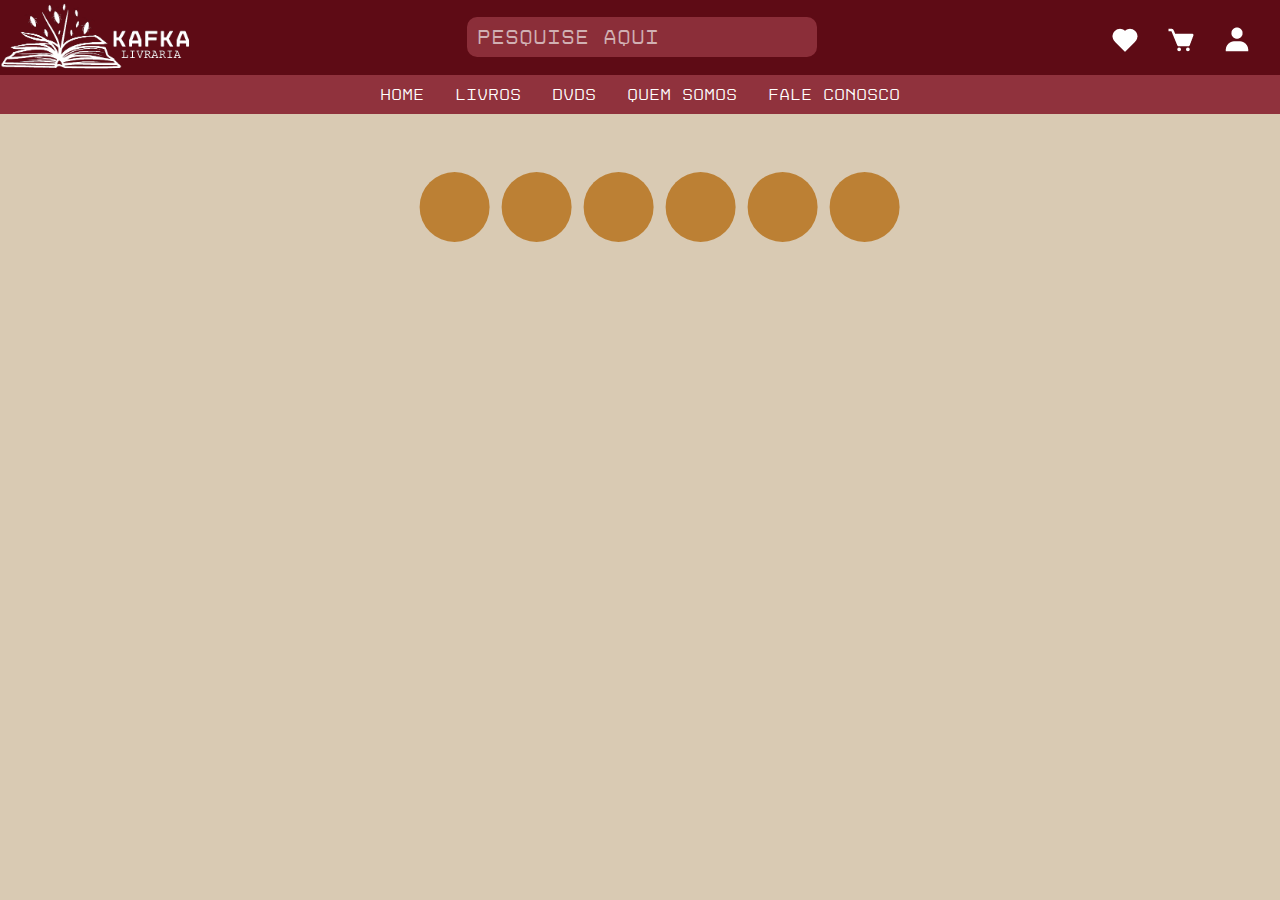
==== site/html/home.html @ 259cdb14 "first commit" ====
<!DOCTYPE html>
<html lang="pt-br">

<head>
    <meta charset="UTF-8">
    <meta http-equiv="X-UA-Compatible" content="IE=edge">
    <meta name="viewport" content="width=device-width, initial-scale=1.0">
    <meta name="description" content="livrariaKafka">
    <meta name="author" content="Victoria Guimaraes">
    <meta name="keywords" content="livraria">
    <title>Kafka Livraria</title>
    <link rel="shortcut icon" href="img/header/iconPag.png">
    <link rel="stylesheet" type="text/css" href="css/home.css">
    <link rel="stylesheet" type="text/css" href="css/reader.css">
    <link rel="stylesheet" href="https://cdnjs.cloudflare.com/ajax/libs/font-awesome/6.3.0/css/all.min.css"
        integrity="sha512-SzlrxWUlpfuzQ+pcUCosxcglQRNAq/DZjVsC0lE40xsADsfeQoEypE+enwcOiGjk/bSuGGKHEyjSoQ1zVisanQ=="
        crossorigin="anonymous" referrerpolicy="no-referrer" />

</head>

<body>

    <header>

        <!-- Logo e caixa de pesquisa -->
        <img id="kafkaLogo" src="img/header/kafkaLogo.png">
        <div class="search_box">
            <input type="search" placeholder="Pesquise aqui">
            <i id="search" class="fa-solid fa-magnifying-glass"></i>
        </div>

        <!-- Lista de icons -->
        <ul>
            <li><a href="#" class="iconMenu"><img src="img/header/iconHeart.png"></a></li>
            <li><a href="#" class="iconMenu"><img src="img/header/iconCar.png"></a></li>
            <li><a href="#" class="iconMenu"><img src="img/header/iconUser.png"></a></li>
        </ul>

    </header>

    <!-- Menu e submenu -->
    <nav class="navigation">

        <ul>
            <li class="menuItens"><a href="#">Home</a></li>
            <li class="menuItens"><a href="#">Livros</a>
                <!-- Submenu -->
                <ul>
                    <li class="subMenu"><a href="#">Geek</a></li>
                    <li class="subMenu"><a href="#">Ebook</a></li>
                    <li class="subMenu"><a href="#">Infantil</a></li>
                    <li class="subMenu"><a href="#">Ofertas</a></li>
                    <li class="subMenu"><a href="#">Estudos</a></li>
                    <li class="subMenu"><a href="#">Importados</a></li>
                </ul>
            </li>
            <li class="menuItens"><a href="#">DVDs</a></li>
            <li class="menuItens"><a href="#">Quem Somos</a></li>
            <li class="menuItens"><a href="#">Fale Conosco</a></li>
        </ul>
    </nav>

    <main>

        <section>
            <div class="icons-circulo">
                <ul>
                    <li><a href="#"><i class="fa-sharp fa-solid fa-hand-spock"></i></a></li>
                    <li><a href="#"><i class="fa-solid fa-mobile-screen-button"></i></a></li>
                    <li><a href="#"><i class="fa-solid fa-cubes"></i></a></li>
                    <li><a href="#"><i class="fa-solid fa-tags"></i></a></li>
                    <li><a href="#"><i class="fa-solid fa-graduation-cap"></i></a></li>
                    <li><a href="#"><i class="fa-solid fa-earth-americas"></i></a></li>
                </ul>
            </div>
        </section>

    </main>

</body>

</html>
---- site/html/css/home.css ----
Variaveis
:root {
    --cor1: #5e0b15;
    --cor2: #90323d;
    --cor3: #d9cab3;
    --cor4: #bc8034;
    --cor5: #000000;
    --branco: #ffffff;
}

/* Importando fonte */
@font-face {
    font-family: disquete;
    src: url(./fonte/FontsFree-Net-Disket-Mono-Regular.ttf);
}

/* Configuração geral da página */
* {
    padding: 0;
    margin: 0;
    box-sizing: border-box;
}

body {
    background-color: var(--cor3);
}

a i {
    color: var(--cor5);
}

.icons-circulo ul {
    list-style: none;
    display: inline-flex;
    justify-content: space-around;
}

.icons-circulo {
    position: absolute;
    top: 23%;
    left: 40%;
    transform: translate(-20%, -50%);

}

.icons-circulo a {
    display: inline-flex;
    text-decoration: none;
    width: 70px;
    height: 70px;
    background-color: var(--cor4);
    margin: 0 6px;
    border-radius: 50px;
    justify-content: center;
    align-items: center;
    transition: 0.4s;
    font-size: 40px;
}

.icons-circulo a:hover {
    background-color: var(--cor2);
}

.icons-circulo a i {
    transition: 0.4s all;
}

.icons-circulo a:hover>i {
    transform: rotate(360deg);
}
---- site/html/css/reader.css ----
/* Variaveis */
:root {
    --cor1: #5e0b15;
    --cor2: #90323d;
    --cor3: #d9cab3;
    --cor4: #bc8034;
    --cor5: #000000;
    --branco: #ffffff;
}

/* Importando fonte */
@font-face {
    font-family: disquete;
    src: url(./fonte/FontsFree-Net-Disket-Mono-Regular.ttf);
}

/* Configuração geral da página */
* {
    padding: 0;
    margin: 0;
    box-sizing: border-box;
}

/* Alterando posição e cor do header */
header {
    display: flex;
    width: 100%;
    background-color: var(--cor1);
    position: relative;
    justify-content: space-between;
}

/* Alterando tamanho e margens da logo */
#kafkaLogo {
    width: 15%;
    margin-bottom: 0.3%;
}

/* Alterando margem e estilização do ul */
header ul {
    display: flex;
    list-style: none;
    margin: 10px 5px;
}

/* Alterando margin e padding do li */
header ul li {
    margin: 15px 3px 5px 3px;
    padding-right: 10px;
}

/* Alterando padding dos icones presente no li */
header ul li img {
    padding-right: 10px;
}

/* Duração da animação do hover */
.iconMenu {
    transition: all 0.2s;
}

/* Estilização da linha do hover */
.iconMenu:hover {
    text-decoration: underline;
    border-bottom: 3px solid var(--branco);
}

/* Opacidade da linha */
.iconMenu:hover::after {
    opacity: 1;

}

/* Transição do hover */
.iconMenu::after {
    content: '';
    opacity: 0;
    transition: all 0.2s;
    height: 3px;
    width: 10px;
    background-color: var(--branco);
    position: absolute;
    bottom: 0;
    left: 0;
}

/* Definindo tamanho da barra de pesquisa */
header .search_box {
    display: flex;
    margin: auto 0;
    height: 40px;
    line-height: 35px;
}

/* Definindo propriedades da caixa do input */
header .search_box input {
    border: none;
    color: var(--branco);
    opacity: 0.9;
    border-radius: 10px;
    background-color: var(--cor2);
    height: 100%;
    padding: 0 10px;
    font-size: 20px;
    width: 350px;
}


/* Estilizando placeholder */
header .search_box input::placeholder {
    color: var(--branco);
    opacity: 0.7;
    font-family: disquete;
}

/* Estilizando icon da barra de pesquisa */
header .search_box i {
    color: var(--branco);
    font-size: 20px;
    height: 100%;
    padding: 5px;
    position: relative;
    cursor: pointer;
    z-index: 1;
}

/* Hover da caixa de pesquisa */
header .search_box i:hover {
    background-color: var(--cor2);
    border-radius: 50px;
}

/* Centralizando e estilizando o nav */
nav {
    display: flex;
    justify-content: center;
    background-color: var(--cor2);
    font-family: disquete;
}

/* Retirando os  icones do ul */
.navigation ul {
    list-style: none;
    padding: 0;
}

/* Estilizando cor do background dos uls */
.navigation ul {
    background-color: var(--cor2);
}

/* Deixando o li fixado */
.navigation ul li {
    display: inline;
    position: relative;
}

/* Retirnado as decorações do link e cronometrando a duração da transição */
.navigation ul li a {
    color: var(--branco);
    display: inline-block;
    text-decoration: none;
    padding: 10px;
    transition: all 0.3s;
}

/* Personalizando o hover */
.navigation ul li a:hover {
    background-color: var(--branco);
    border-radius: 40px;
}

/* Personalizando as cores do hover */
.navigation ul li a:hover {
    background-color: var(--branco);
    color: var(--cor1);
}

/* Escondendo o submenu */
.navigation ul ul {
    display: none;
    left: 0;
    position: absolute;

}

/* Configurando o submenu para aparecer com o hover */
.navigation ul li:hover ul {
    display: block;
    position: absolute;
}

/* Estilizando o submenu */
.navigation ul ul {
    width: 150px;
    border-radius: 5px 5px 20px 20px;
}

/* Ocupando todo o bloco do submenu com um link */
.navigation ul ul li a {
    display: block;
}
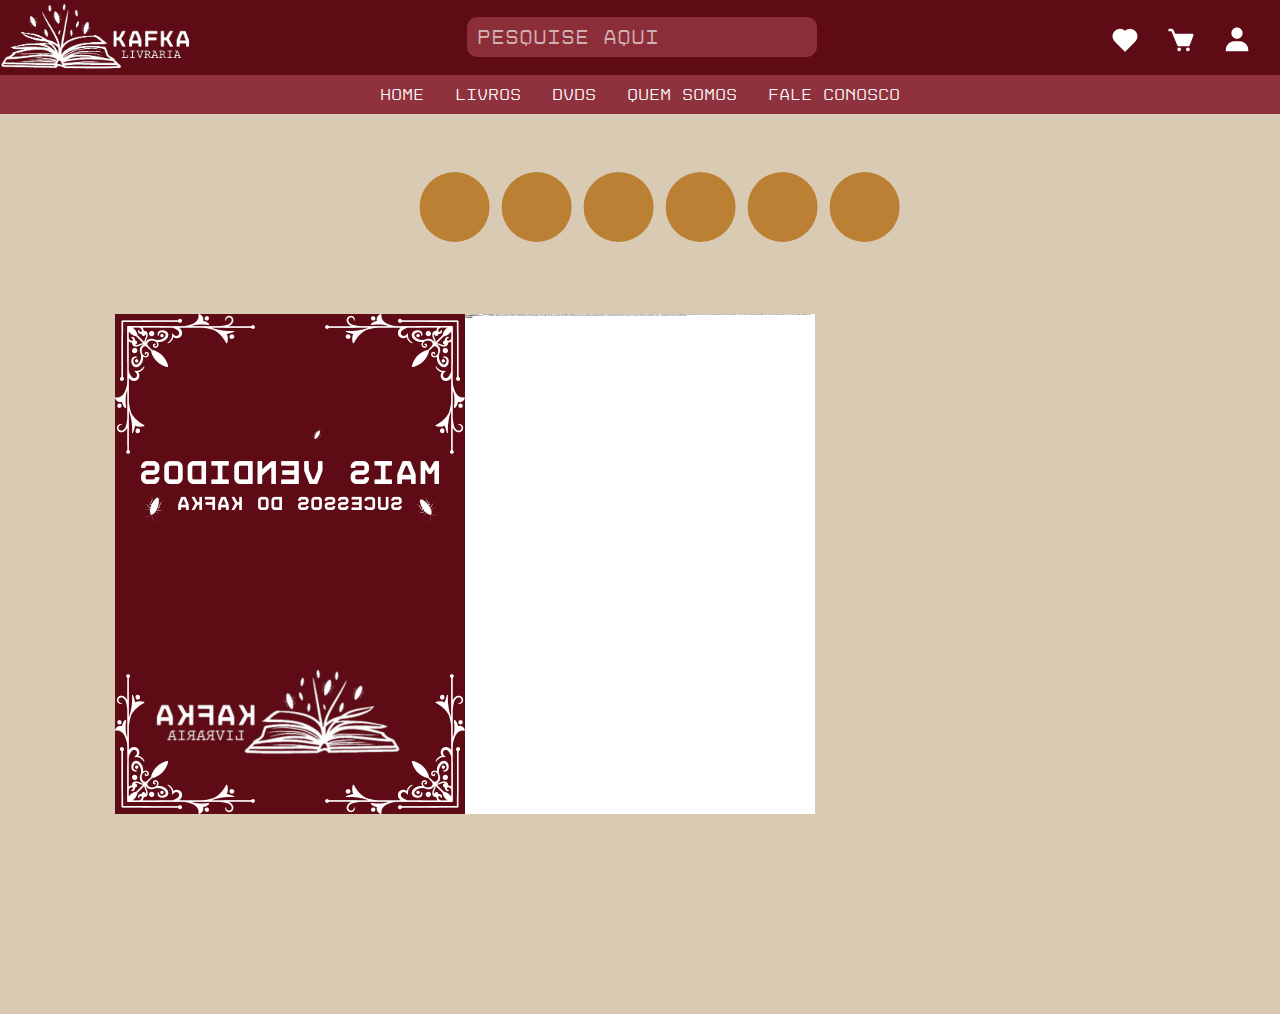
==== commit 29975f46: "debug do submenu e adição do livro" ====
--- a/site/html/home.html
+++ b/site/html/home.html
@@ -10,11 +10,13 @@
     <meta name="keywords" content="livraria">
     <title>Kafka Livraria</title>
     <link rel="shortcut icon" href="img/header/iconPag.png">
+    <link rel="stylesheet" type="text/css" href="css/reader.css">
     <link rel="stylesheet" type="text/css" href="css/home.css">
-    <link rel="stylesheet" type="text/css" href="css/reader.css">
+    <link rel="stylesheet" href="css/flipbook.css">
     <link rel="stylesheet" href="https://cdnjs.cloudflare.com/ajax/libs/font-awesome/6.3.0/css/all.min.css"
         integrity="sha512-SzlrxWUlpfuzQ+pcUCosxcglQRNAq/DZjVsC0lE40xsADsfeQoEypE+enwcOiGjk/bSuGGKHEyjSoQ1zVisanQ=="
         crossorigin="anonymous" referrerpolicy="no-referrer" />
+    <script src="js/flipbook.js" defer></script>
 
 </head>
 
@@ -45,6 +47,7 @@
             <li class="menuItens"><a href="#">Home</a></li>
             <li class="menuItens"><a href="#">Livros</a>
                 <!-- Submenu -->
+                <!-- <div class="div-submenu"> -->
                 <ul>
                     <li class="subMenu"><a href="#">Geek</a></li>
                     <li class="subMenu"><a href="#">Ebook</a></li>
@@ -53,6 +56,7 @@
                     <li class="subMenu"><a href="#">Estudos</a></li>
                     <li class="subMenu"><a href="#">Importados</a></li>
                 </ul>
+                </div>
             </li>
             <li class="menuItens"><a href="#">DVDs</a></li>
             <li class="menuItens"><a href="#">Quem Somos</a></li>
@@ -63,6 +67,7 @@
     <main>
 
         <section>
+            <!-- Menu de icones -->
             <div class="icons-circulo">
                 <ul>
                     <li><a href="#"><i class="fa-sharp fa-solid fa-hand-spock"></i></a></li>
@@ -75,6 +80,231 @@
             </div>
         </section>
 
+        <section>
+
+
+            <div class="area-total">
+                <!-- Botao do flipbook -->
+                <button id="bnt-esquerda">
+                    <i class="fa-solid fa-arrow-left"></i>
+                </button>
+
+
+
+
+                <!-- Conteudo do livro -->
+                <div id="book" class="book">
+                    <!-- Página 1 -->
+                    <div id="p1" class="pagina virar">
+
+                        <div class="frente">
+                            <div id="f1" class="conteudo-frente">
+                                <img id="capa" src="img/home/mais-vendidos.png"
+                                    alt="Um livro de capa bordô com o titulo de Mais vendidos e o subtitulo de sucessos do kafka.">
+                            </div>
+                        </div>
+
+                        <div class="verso">
+                            <div id="v1" class="conteudo-verso">
+                                <img id="capa" src="img/home/geek-onePiece.jpg" alt="Capa do Mangá One Piece volume 1.">
+                            </div>
+                        </div>
+                    </div>
+                    <!-- Página 2 -->
+                    <div id="p2" class="pagina">
+
+                        <div class="frente">
+                            <div id="f1" class="conteudo-frente">
+                                <h1>One Piece Vol. 1 Capa comum</h1>
+                                <p class="autor">Eiichiro Oda</p>
+                                <h2>R$29,70</h2>
+                                <p>A tripulação pirata mais famosa dos quadrinhos finalmente joga sua âncora de novo no
+                                    Brasil! Com roteiro e arte de Eiichiro Oda, o mangá de maior sucesso de todos os
+                                    tempos retorna ao país, agora sob a bandeira Planet Mangá, da Panini Comics! Para
+                                    ser o rei dos piratas, Luffy, o homem-borracha, precisa reunir uma tripulação e
+                                    encontrar o maior de todos os tesouros. No caminho, enfrentará a Marinha, monstros,
+                                    e muitos outros piratas que têm o mesmo objetivo. Então prepare-se pra encarar os
+                                    perigos dos mares. A maior aventura de todas vai recomeçar!</p>
+                            </div>
+                        </div>
+
+                        <div class="verso">
+                            <div id="v2" class="conteudo-verso">
+                                <img id="capa" src="img/home/ebook-casamento.jpg"
+                                    alt="Capa do livro Um Casamento Forçado onde um homem branco sem camisa com uma tatuagem tribal que vai do peito direito ao pulso direito ajoelhado com as mãos amarradas por cordas">
+                            </div>
+                        </div>
+
+                        <!-- Página 3 -->
+                        <div id="p3" class="pagina">
+
+                            <div class="frente">
+                                <div id="f3" class="conteudo-frente">
+                                    <h1>UM CASAMENTO FORÇADO</h1>
+                                    <p class="autor">Ivy Matarazzo</p>
+                                    <h2>R$2,29</h2>
+                                    <p>Constantini Erden é um cirurgião conceituado nos Estados Unidos, mulherengo, tem
+                                        a vida que tanto almejou e a aproveita intensamente. Quando seu pai fica à beira
+                                        da morte, ele tem que regressar à Turquia para assumir os negócios da família.
+                                        Mas, como tudo que é ruim só tende a piorar, ele descobre por meio de um
+                                        testamento que caiu numa armadilha: precisará se casar com uma desconhecida de
+                                        família tradicional, para que todos os seus bens não sejam doados.
+
+                                        Noor Volat é uma jovem que passou a vida reclusa, esperando o momento de seu
+                                        casamento. Com um pai autoritário e abusivo, a garota idealiza no próprio
+                                        casamento à felicidade. Mas o que a jovem não sabe é que o seu prometido não
+                                        está nem um pouco interessado em se casar.
+
+                                        Ele é apaixonado por outra;
+                                        Ela o esperou a vida inteira;
+                                        Eles serão obrigados a se casar.
+                                        Allah pode escrever certo por linhas tortas?</p>
+                                </div>
+                            </div>
+
+                            <div class="verso">
+                                <div id="v3" class="conteudo-verso">
+                                    <img id="capa" src="img/home/infantil-dinossauro.jpg"
+                                        alt="Uma area arborizada com um dinoussauro verde anda com uma expressão triste. Ao fundo outros 3 dinoussauros brincam e sorriem.">
+                                </div>
+                            </div>
+                        </div>
+
+
+                        <!-- Página 4 -->
+                        <div id="p4" class="pagina">
+
+                            <div class="frente">
+                                <div id="f4" class="conteudo-frente">
+                                    <h1>O Dinossauro Sem Talento: confiança, habilidade, educação.</h1>
+                                    <p class="autor">Hugo Fabrício de Medeiros</p>
+                                    <h2>R$9,99</h2>
+                                    <p>Elogios podem prejudicar a autoestima dos filhos.
+                                        A afirmação pode parecer estranha, mas é verdadeira. Muitos pais erram ao
+                                        elogiar seus filhos de forma exagerada quando são pequenos.
+
+                                        Quando os filhos pensam que já estão fazendo algo incrível, eles param de se
+                                        esforçar. E é o esforço que constrói competência e, consequentemente, confiança.
+                                        Ou seja, errar, tentar de novo e melhorar cada vez mais.
+
+                                        Embarque nessa historinha incrível sobre um simpático dinossauro que passou por
+                                        tudo isso e aprendeu a desenvolver seu talento e sua autoestima. Esse livro faz
+                                        parte da série Contos Infantis, para ajudar pais e filhos a superar desafios
+                                        juntos.</p>
+                                </div>
+                            </div>
+
+                            <div class="verso">
+                                <div id="v4" class="conteudo-verso">
+                                    <img src="img/home/promoçao-herança.jpg"
+                                        alt="Um fundo verde oliva no centro há um quadro com moldura dourada onde um Dragão verde com detalhes amarelos posa de perfil.">
+                                </div>
+                            </div>
+
+                        </div>
+
+                        <!-- Página 5 -->
+                        <div id="p5" class="pagina">
+
+                            <div class="frente">
+                                <div id="f5" class="conteudo-frente">
+                                    <h1>Herança (Ciclo A Herança Livro 4)</h1>
+                                    <p class="autor">Christopher Paolini</p>
+                                    <h2>R$79,92</h2>
+                                    <p>Não muito tempo atrás, Eragon – Matador de Espectros, Cavaleiro de Dragão –, nada
+                                        mais era do que um pobre menino de fazenda. Seu dragão, Saphira, não passava de
+                                        uma pedra azul na floresta. Agora, o destino de toda uma civilização repousa
+                                        sobre seus ombros.Longos meses de lutas e treinamentos trouxeram vitórias e
+                                        esperança, assim como perdas dolorosas. Mas a verdadeira batalha ainda está por
+                                        vir: eles precisam enfrentar Galbatorix. Quando o fizerem, terão de ser fortes o
+                                        suficiente para derrotá-lo. Se eles não puderem fazer isso, ninguém poderá. Não
+                                        haverá segunda chance. O Cavaleiro e seu dragão chegaram mais longe do que
+                                        qualquer um ousou imaginar. Mas será que conseguirão derrubar o rei do mal e
+                                        restabelecer a justiça na Alagaësia? E a que custo?Esta é a conclusão fascinante
+                                        para o Cliclo A Herança, best-seller mundial de Christopher Paolini.</p>
+                                </div>
+                            </div>
+
+                            <div class="verso">
+                                <div id="v5" class="conteudo-verso">
+                                    <img src="img/home/estudos-ingles.jpg"
+                                        alt="Um fundo branco com o titulo Contos em Inglês no centro. Nas bordas vemos icones como a bandeira da Inglaterra, um guarda-chuva azul aberto, um guarda real, uma coroa e uma hora gigante, dispostos aleatoriamente">
+                                </div>
+                            </div>
+
+                        </div>
+
+                        <!-- Página 6 -->
+                        <div id="p6" class="pagina">
+
+                            <div class="frente">
+                                <div id="f6" class="conteudo-frente">
+                                    <h1>Aprenda Inglês com Contos Incríveis para Iniciantes e Intermediários</h1>
+                                    <p class="autor">Jack Cactus</p>
+                                    <h2>R$73,23</h2>
+                                    <p>Melhore suas habilidades de leitura, pronúncia e compreensão auditiva. Aprimore
+                                        seu vocabulário de maneira fácil e agradável, com 7 contos divertidos e
+                                        envolventes, para iniciantes e intermediários.
+
+                                        ÁUDIO EM INGLÊS GRÁTIS!
+
+                                        Ler e ouvir histórias em Inglês é um método eficiente e agradável de se aprender
+                                        o idioma. É uma forma de se imergir e se envolver em todos os sentidos do
+                                        aprendizado.
+
+                                        Você terá em suas mãos 7 contos escritos em Inglês e Português, além do áudio em
+                                        Inglês.</p>
+                                </div>
+                            </div>
+
+                            <div class="verso">
+                                <div id="v6" class="conteudo-verso">
+                                    <img src="img/home/estrangeiro-valise.jpg"
+                                        alt="Uma escadaria com casas e arvores ao redor onde um homem de terno e gravata segura uma pasta na mão e ao seu lado há uma mulher com cabelos escuros até o ombro vestida com uma blusa social vermelha e uma calça branca olhando para frente.">
+                                </div>
+                            </div>
+
+                        </div>
+
+                        <!-- Página 7 -->
+                        <div id="p7" class="pagina">
+
+                            <div class="frente">
+                                <div id="f7" class="conteudo-frente">
+                                    <h1>A Valise do Professor (Mangá Volume Único)</h1>
+                                    <p class="autor">JIRO TANIGUCHI</p>
+                                    <h2>R$33,96</h2>
+                                    <p>A metrópole de Tóquio oferece um cotidiano estável e sem grandes sobressaltos
+                                        para Tsukiko Omachi, uma mulher de 37 anos que leva a vida de solteira entre o
+                                        trabalho no escritório e uma rotina solitária. Certo dia, em uma de suas idas a
+                                        um bar que frequenta, reencontra um antigo professor dos tempos de ensino médio,
+                                        com quem começa a dividir os drinques e petiscos. Aos poucos, a casualidade
+                                        evolui para um relacionamento repleto de pequenas descobertas e, à medida que
+                                        Tsukiko conhece mais sobre seu amigo trinta anos mais velho, a diferença de
+                                        idade começa a se diluir, apesar dos olhares alheios de reprovação.
+
+                                        O livro homônimo que deu origem a este mangá, lançado em 2001 por Hiromi
+                                        Kawakami, uma das escritoras japonesas mais lidas da atualidade, cativa por sua
+                                        prosa elegante e enxuta, e ganhou o Prêmio Tanizaki de literatura de ficção. A
+                                        versão em quadrinhos de Jiro Taniguchi saiu serializada originalmente entre 2008
+                                        e 2009, e depois foi encadernada em duas edições pela editora Futabasha, que
+                                        chegam agora ao Brasil em uma caprichada edição definitiva.</p>
+                                </div>
+                            </div>
+
+                        </div>
+
+
+                    </div>
+                </div>
+                <!-- Botão direita -->
+                <button id="bnt-direita">
+                    <i class="fa-solid fa-arrow-right"></i>
+                </button>
+
+            </div>
+        </section>
+
     </main>
 
 </body>
--- a/site/html/css/reader.css
+++ b/site/html/css/reader.css
@@ -118,15 +118,18 @@
     color: var(--branco);
     font-size: 20px;
     height: 100%;
+    left: 2px;
     padding: 5px;
     position: relative;
     cursor: pointer;
+    transition: all 0.4s;
     z-index: 1;
 }
 
 /* Hover da caixa de pesquisa */
 header .search_box i:hover {
-    background-color: var(--cor2);
+    background-color: var(--branco);
+    color: var(--cor1);
     border-radius: 50px;
 }
 
@@ -181,7 +184,7 @@
     display: none;
     left: 0;
     position: absolute;
-
+    z-index: 99;
 }
 
 /* Configurando o submenu para aparecer com o hover */
--- a/site/html/css/home.css
+++ b/site/html/css/home.css
@@ -1,5 +1,4 @@
-Variaveis
-:root {
+Variaveis:root {
     --cor1: #5e0b15;
     --cor2: #90323d;
     --cor3: #d9cab3;
@@ -21,20 +20,24 @@
     box-sizing: border-box;
 }
 
+/* Cor do body */
 body {
     background-color: var(--cor3);
 }
 
+/* Cor dos icons */
 a i {
     color: var(--cor5);
 }
 
+/* Desativando a estilização padrão do ul e pondo os objetos na mesma linha */
 .icons-circulo ul {
     list-style: none;
     display: inline-flex;
     justify-content: space-around;
 }
 
+/* Posição dos icons */
 .icons-circulo {
     position: absolute;
     top: 23%;
@@ -43,6 +46,7 @@
 
 }
 
+/* Configuração total dos icons */
 .icons-circulo a {
     display: inline-flex;
     text-decoration: none;
@@ -51,20 +55,23 @@
     background-color: var(--cor4);
     margin: 0 6px;
     border-radius: 50px;
-    justify-content: center;
+    justify-content: space-around;
     align-items: center;
     transition: 0.4s;
     font-size: 40px;
 }
 
+/* Mudando background com hover */
 .icons-circulo a:hover {
     background-color: var(--cor2);
 }
 
+/* Cronometrando a transição */
 .icons-circulo a i {
     transition: 0.4s all;
 }
 
+/* Rodando os icons */
 .icons-circulo a:hover>i {
     transform: rotate(360deg);
-} +}--- a/site/html/css/flipbook.css
+++ b/site/html/css/flipbook.css
@@ -0,0 +1,165 @@
+Variaveis:root {
+    --cor1: #5e0b15;
+    --cor2: #90323d;
+    --cor3: #d9cab3;
+    --cor4: #bc8034;
+    --cor5: #000000;
+    --branco: #ffffff;
+}
+
+/* Importando fonte */
+@font-face {
+    font-family: disquete;
+    src: url(./fonte/FontsFree-Net-Disket-Mono-Regular.ttf);
+}
+
+/* Definindo fonte do h1,h2 */
+h1,
+h2 {
+    font-family: disquete;
+}
+
+/* Definindo fonte do p */
+p {
+    font-family: 'Courier New', Courier, monospace;
+}
+
+
+/* Definindo a div para ficar nas dimensões de um livro */
+.area-total {
+    height: 100vh;
+    display: flex;
+    justify-content: center;
+    align-items: center;
+    border-radius: 5px 15px 15px 5px;
+    font-family: 'Courier New', Courier, monospace;
+    top: 0;
+}
+
+/* Declarando tamanho e bordas do livro */
+.book {
+    border-radius: 5px 15px 15px 5px;
+    position: relative;
+    width: 350px;
+    height: 500px;
+}
+
+/* Declrando posição da página */
+.pagina {
+    border-radius: 5px 15px 15px 5px;
+    position: absolute;
+    width: 100%;
+    height: 100%;
+    top: 0;
+    left: 0;
+    perspective: 1500px;
+}
+
+/* Declrando cor e tamanho da página */
+.frente,
+.verso {
+    background-color: var(--branco);
+    position: absolute;
+    width: 100%;
+    height: 100%;
+    top: 0;
+    left: 0;
+    transform-origin: left;
+    transition: all 0.5s;
+}
+
+.conteudo-verso img {
+    position: relative;
+    width: 350px;
+    height: 500px;
+}
+
+/* Deixando a frente acima de todas as outras páginas */
+.frente {
+    z-index: 1;
+}
+
+/* Deixando o verso abaixo da frente */
+.verso {
+    z-index: 0;
+}
+
+/* Declarando tamanho e centralizando o conteudo */
+.conteudo-frente,
+.conteudo-verso {
+    font-size: 1px;
+    width: 350px;
+    height: 500px;
+    display: flex;
+}
+
+#bnt-direito,
+#bnt-esquerdo {
+    height: 100vh;
+    justify-content: center;
+}
+
+.virar .frente,
+.virar .verso {
+    transform: rotateY(-180deg);
+}
+
+#p1 {
+    z-index: 6;
+}
+
+#p2 {
+    z-index: 5;
+}
+
+#p3 {
+    z-index: 4;
+}
+
+#p4 {
+    z-index: 3;
+}
+
+#p5 {
+    z-index: 2;
+}
+
+#p6 {
+    z-index: 1;
+}
+
+#p7 {
+    z-index: 0;
+}
+
+/* Configuração dos botoes */
+button {
+    border: none;
+    background-color: transparent;
+    cursor: pointer;
+    margin: 15px;
+    transition: all 0.4s;
+}
+
+/* Modificando cor e tamanho das setas */
+button i {
+    font-size: 30px;
+    color: var(--cor1);
+}
+
+/* Desabilitando o focus */
+button:focus {
+    outline: none;
+}
+
+/* Efeito hover do botão */
+button:hover {
+    background-color: var(--branco);
+    border: 100px;
+    border-radius: 20px;
+}
+
+/* Alterando a cor do botao com hover */
+button i:hover {
+    color: var(--cor2);
+}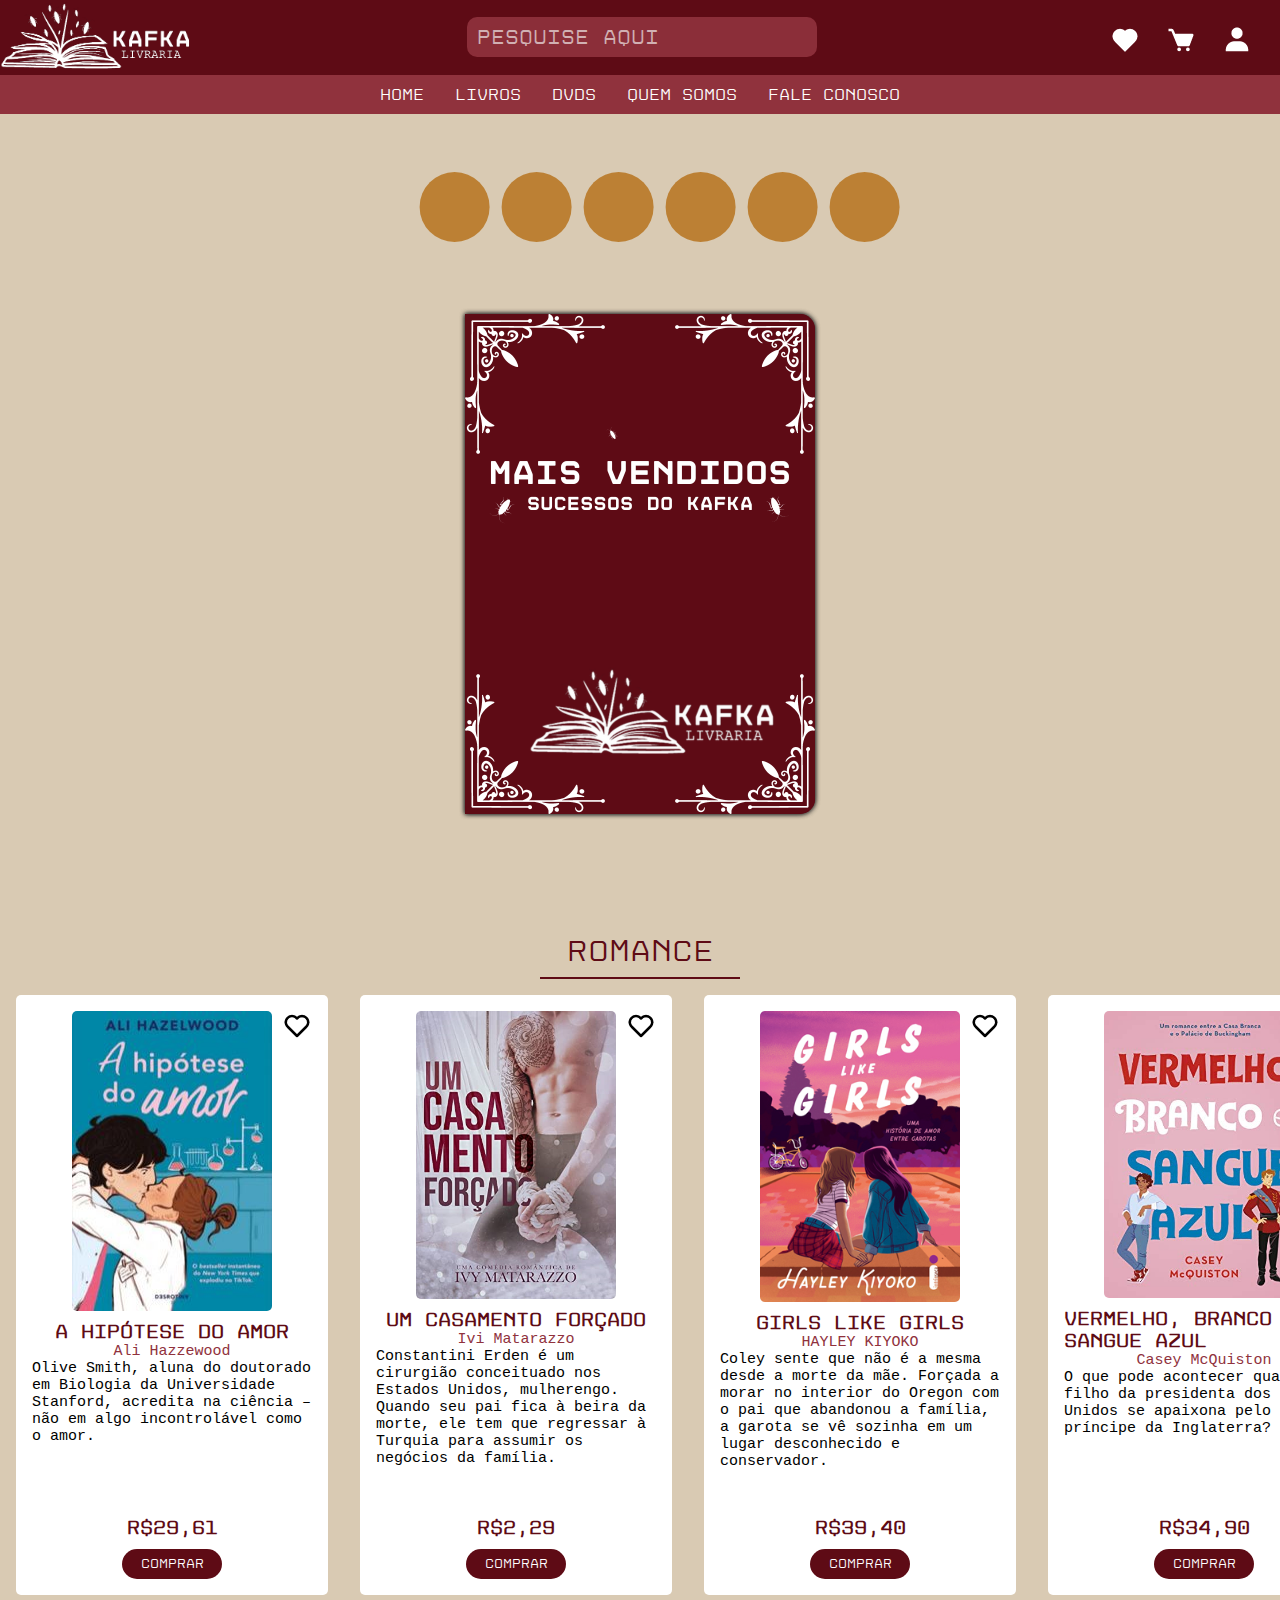
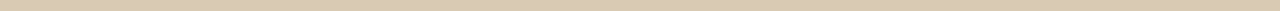
==== commit 9cb6dac9: "ajuste livre, adição dos cards e da pagina ebook" ====
--- a/site/html/home.html
+++ b/site/html/home.html
@@ -13,6 +13,7 @@
     <link rel="stylesheet" type="text/css" href="css/reader.css">
     <link rel="stylesheet" type="text/css" href="css/home.css">
     <link rel="stylesheet" href="css/flipbook.css">
+    <link rel="stylesheet" href="css/cards.css">
     <link rel="stylesheet" href="https://cdnjs.cloudflare.com/ajax/libs/font-awesome/6.3.0/css/all.min.css"
         integrity="sha512-SzlrxWUlpfuzQ+pcUCosxcglQRNAq/DZjVsC0lE40xsADsfeQoEypE+enwcOiGjk/bSuGGKHEyjSoQ1zVisanQ=="
         crossorigin="anonymous" referrerpolicy="no-referrer" />
@@ -27,7 +28,7 @@
         <!-- Logo e caixa de pesquisa -->
         <img id="kafkaLogo" src="img/header/kafkaLogo.png">
         <div class="search_box">
-            <input type="search" placeholder="Pesquise aqui">
+            <input type="text" placeholder="Pesquise aqui">
             <i id="search" class="fa-solid fa-magnifying-glass"></i>
         </div>
 
@@ -50,7 +51,7 @@
                 <!-- <div class="div-submenu"> -->
                 <ul>
                     <li class="subMenu"><a href="#">Geek</a></li>
-                    <li class="subMenu"><a href="#">Ebook</a></li>
+                    <li class="subMenu"><a href="ebook.html">Ebook</a></li>
                     <li class="subMenu"><a href="#">Infantil</a></li>
                     <li class="subMenu"><a href="#">Ofertas</a></li>
                     <li class="subMenu"><a href="#">Estudos</a></li>
@@ -71,7 +72,7 @@
             <div class="icons-circulo">
                 <ul>
                     <li><a href="#"><i class="fa-sharp fa-solid fa-hand-spock"></i></a></li>
-                    <li><a href="#"><i class="fa-solid fa-mobile-screen-button"></i></a></li>
+                    <li><a href="ebook.html"><i class="fa-solid fa-mobile-screen-button"></i></a></li>
                     <li><a href="#"><i class="fa-solid fa-cubes"></i></a></li>
                     <li><a href="#"><i class="fa-solid fa-tags"></i></a></li>
                     <li><a href="#"><i class="fa-solid fa-graduation-cap"></i></a></li>
@@ -82,229 +83,351 @@
 
         <section>
 
-
-            <div class="area-total">
-                <!-- Botao do flipbook -->
-                <button id="bnt-esquerda">
-                    <i class="fa-solid fa-arrow-left"></i>
-                </button>
-
-
-
-
-                <!-- Conteudo do livro -->
-                <div id="book" class="book">
-                    <!-- Página 1 -->
-                    <div id="p1" class="pagina virar">
-
-                        <div class="frente">
-                            <div id="f1" class="conteudo-frente">
-                                <img id="capa" src="img/home/mais-vendidos.png"
-                                    alt="Um livro de capa bordô com o titulo de Mais vendidos e o subtitulo de sucessos do kafka.">
-                            </div>
-                        </div>
-
-                        <div class="verso">
-                            <div id="v1" class="conteudo-verso">
-                                <img id="capa" src="img/home/geek-onePiece.jpg" alt="Capa do Mangá One Piece volume 1.">
-                            </div>
-                        </div>
-                    </div>
-                    <!-- Página 2 -->
-                    <div id="p2" class="pagina">
-
-                        <div class="frente">
-                            <div id="f1" class="conteudo-frente">
-                                <h1>One Piece Vol. 1 Capa comum</h1>
-                                <p class="autor">Eiichiro Oda</p>
-                                <h2>R$29,70</h2>
-                                <p>A tripulação pirata mais famosa dos quadrinhos finalmente joga sua âncora de novo no
-                                    Brasil! Com roteiro e arte de Eiichiro Oda, o mangá de maior sucesso de todos os
-                                    tempos retorna ao país, agora sob a bandeira Planet Mangá, da Panini Comics! Para
-                                    ser o rei dos piratas, Luffy, o homem-borracha, precisa reunir uma tripulação e
-                                    encontrar o maior de todos os tesouros. No caminho, enfrentará a Marinha, monstros,
-                                    e muitos outros piratas que têm o mesmo objetivo. Então prepare-se pra encarar os
-                                    perigos dos mares. A maior aventura de todas vai recomeçar!</p>
-                            </div>
-                        </div>
-
-                        <div class="verso">
-                            <div id="v2" class="conteudo-verso">
-                                <img id="capa" src="img/home/ebook-casamento.jpg"
-                                    alt="Capa do livro Um Casamento Forçado onde um homem branco sem camisa com uma tatuagem tribal que vai do peito direito ao pulso direito ajoelhado com as mãos amarradas por cordas">
-                            </div>
-                        </div>
-
-                        <!-- Página 3 -->
-                        <div id="p3" class="pagina">
-
-                            <div class="frente">
-                                <div id="f3" class="conteudo-frente">
-                                    <h1>UM CASAMENTO FORÇADO</h1>
-                                    <p class="autor">Ivy Matarazzo</p>
-                                    <h2>R$2,29</h2>
-                                    <p>Constantini Erden é um cirurgião conceituado nos Estados Unidos, mulherengo, tem
-                                        a vida que tanto almejou e a aproveita intensamente. Quando seu pai fica à beira
-                                        da morte, ele tem que regressar à Turquia para assumir os negócios da família.
-                                        Mas, como tudo que é ruim só tende a piorar, ele descobre por meio de um
-                                        testamento que caiu numa armadilha: precisará se casar com uma desconhecida de
-                                        família tradicional, para que todos os seus bens não sejam doados.
-
-                                        Noor Volat é uma jovem que passou a vida reclusa, esperando o momento de seu
-                                        casamento. Com um pai autoritário e abusivo, a garota idealiza no próprio
-                                        casamento à felicidade. Mas o que a jovem não sabe é que o seu prometido não
-                                        está nem um pouco interessado em se casar.
-
-                                        Ele é apaixonado por outra;
-                                        Ela o esperou a vida inteira;
-                                        Eles serão obrigados a se casar.
-                                        Allah pode escrever certo por linhas tortas?</p>
-                                </div>
-                            </div>
-
-                            <div class="verso">
-                                <div id="v3" class="conteudo-verso">
-                                    <img id="capa" src="img/home/infantil-dinossauro.jpg"
-                                        alt="Uma area arborizada com um dinoussauro verde anda com uma expressão triste. Ao fundo outros 3 dinoussauros brincam e sorriem.">
-                                </div>
-                            </div>
-                        </div>
-
-
-                        <!-- Página 4 -->
-                        <div id="p4" class="pagina">
-
-                            <div class="frente">
-                                <div id="f4" class="conteudo-frente">
-                                    <h1>O Dinossauro Sem Talento: confiança, habilidade, educação.</h1>
-                                    <p class="autor">Hugo Fabrício de Medeiros</p>
-                                    <h2>R$9,99</h2>
-                                    <p>Elogios podem prejudicar a autoestima dos filhos.
-                                        A afirmação pode parecer estranha, mas é verdadeira. Muitos pais erram ao
-                                        elogiar seus filhos de forma exagerada quando são pequenos.
-
-                                        Quando os filhos pensam que já estão fazendo algo incrível, eles param de se
-                                        esforçar. E é o esforço que constrói competência e, consequentemente, confiança.
-                                        Ou seja, errar, tentar de novo e melhorar cada vez mais.
-
-                                        Embarque nessa historinha incrível sobre um simpático dinossauro que passou por
-                                        tudo isso e aprendeu a desenvolver seu talento e sua autoestima. Esse livro faz
-                                        parte da série Contos Infantis, para ajudar pais e filhos a superar desafios
-                                        juntos.</p>
-                                </div>
-                            </div>
-
-                            <div class="verso">
-                                <div id="v4" class="conteudo-verso">
-                                    <img src="img/home/promoçao-herança.jpg"
-                                        alt="Um fundo verde oliva no centro há um quadro com moldura dourada onde um Dragão verde com detalhes amarelos posa de perfil.">
-                                </div>
-                            </div>
-
-                        </div>
-
-                        <!-- Página 5 -->
-                        <div id="p5" class="pagina">
-
-                            <div class="frente">
-                                <div id="f5" class="conteudo-frente">
-                                    <h1>Herança (Ciclo A Herança Livro 4)</h1>
-                                    <p class="autor">Christopher Paolini</p>
-                                    <h2>R$79,92</h2>
-                                    <p>Não muito tempo atrás, Eragon – Matador de Espectros, Cavaleiro de Dragão –, nada
-                                        mais era do que um pobre menino de fazenda. Seu dragão, Saphira, não passava de
-                                        uma pedra azul na floresta. Agora, o destino de toda uma civilização repousa
-                                        sobre seus ombros.Longos meses de lutas e treinamentos trouxeram vitórias e
-                                        esperança, assim como perdas dolorosas. Mas a verdadeira batalha ainda está por
-                                        vir: eles precisam enfrentar Galbatorix. Quando o fizerem, terão de ser fortes o
-                                        suficiente para derrotá-lo. Se eles não puderem fazer isso, ninguém poderá. Não
-                                        haverá segunda chance. O Cavaleiro e seu dragão chegaram mais longe do que
-                                        qualquer um ousou imaginar. Mas será que conseguirão derrubar o rei do mal e
-                                        restabelecer a justiça na Alagaësia? E a que custo?Esta é a conclusão fascinante
-                                        para o Cliclo A Herança, best-seller mundial de Christopher Paolini.</p>
-                                </div>
-                            </div>
-
-                            <div class="verso">
-                                <div id="v5" class="conteudo-verso">
-                                    <img src="img/home/estudos-ingles.jpg"
-                                        alt="Um fundo branco com o titulo Contos em Inglês no centro. Nas bordas vemos icones como a bandeira da Inglaterra, um guarda-chuva azul aberto, um guarda real, uma coroa e uma hora gigante, dispostos aleatoriamente">
-                                </div>
-                            </div>
-
-                        </div>
-
-                        <!-- Página 6 -->
-                        <div id="p6" class="pagina">
-
-                            <div class="frente">
-                                <div id="f6" class="conteudo-frente">
-                                    <h1>Aprenda Inglês com Contos Incríveis para Iniciantes e Intermediários</h1>
-                                    <p class="autor">Jack Cactus</p>
-                                    <h2>R$73,23</h2>
-                                    <p>Melhore suas habilidades de leitura, pronúncia e compreensão auditiva. Aprimore
-                                        seu vocabulário de maneira fácil e agradável, com 7 contos divertidos e
-                                        envolventes, para iniciantes e intermediários.
-
-                                        ÁUDIO EM INGLÊS GRÁTIS!
-
-                                        Ler e ouvir histórias em Inglês é um método eficiente e agradável de se aprender
-                                        o idioma. É uma forma de se imergir e se envolver em todos os sentidos do
-                                        aprendizado.
-
-                                        Você terá em suas mãos 7 contos escritos em Inglês e Português, além do áudio em
-                                        Inglês.</p>
-                                </div>
-                            </div>
-
-                            <div class="verso">
-                                <div id="v6" class="conteudo-verso">
-                                    <img src="img/home/estrangeiro-valise.jpg"
-                                        alt="Uma escadaria com casas e arvores ao redor onde um homem de terno e gravata segura uma pasta na mão e ao seu lado há uma mulher com cabelos escuros até o ombro vestida com uma blusa social vermelha e uma calça branca olhando para frente.">
-                                </div>
-                            </div>
-
-                        </div>
-
-                        <!-- Página 7 -->
-                        <div id="p7" class="pagina">
-
-                            <div class="frente">
-                                <div id="f7" class="conteudo-frente">
-                                    <h1>A Valise do Professor (Mangá Volume Único)</h1>
-                                    <p class="autor">JIRO TANIGUCHI</p>
-                                    <h2>R$33,96</h2>
-                                    <p>A metrópole de Tóquio oferece um cotidiano estável e sem grandes sobressaltos
-                                        para Tsukiko Omachi, uma mulher de 37 anos que leva a vida de solteira entre o
-                                        trabalho no escritório e uma rotina solitária. Certo dia, em uma de suas idas a
-                                        um bar que frequenta, reencontra um antigo professor dos tempos de ensino médio,
-                                        com quem começa a dividir os drinques e petiscos. Aos poucos, a casualidade
-                                        evolui para um relacionamento repleto de pequenas descobertas e, à medida que
-                                        Tsukiko conhece mais sobre seu amigo trinta anos mais velho, a diferença de
-                                        idade começa a se diluir, apesar dos olhares alheios de reprovação.
-
-                                        O livro homônimo que deu origem a este mangá, lançado em 2001 por Hiromi
-                                        Kawakami, uma das escritoras japonesas mais lidas da atualidade, cativa por sua
-                                        prosa elegante e enxuta, e ganhou o Prêmio Tanizaki de literatura de ficção. A
-                                        versão em quadrinhos de Jiro Taniguchi saiu serializada originalmente entre 2008
-                                        e 2009, e depois foi encadernada em duas edições pela editora Futabasha, que
-                                        chegam agora ao Brasil em uma caprichada edição definitiva.</p>
-                                </div>
-                            </div>
-
-                        </div>
-
-
-                    </div>
+            <div class="area-livro">
+
+
+                <input type="checkbox" id="checkbox-capa">
+                <input type="checkbox" id="checkbox-pag1">
+                <input type="checkbox" id="checkbox-pag2">
+                <input type="checkbox" id="checkbox-pag3">
+                <input type="checkbox" id="checkbox-pag4">
+                <input type="checkbox" id="checkbox-pag5">
+                <input type="checkbox" id="checkbox-pag6">
+
+                <div class="livro">
+                    <div class="capa">
+                        <label for="checkbox-capa"><i class="fas fa-chevron-right"></i></label>
+                    </div>
+
+
+                    <div class="pagina" id="pag1">
+
+                        <div class="pagina-esquerda">
+
+
+                            <label class="esquerda" for="checkbox-pag1"><i class="fas fa-chevron-right"></i></label>
+
+                        </div>
+
+                        <div class="pagina-direita" id="verso">
+
+                            <img id="capa" src="img/home/geek-onePiece.jpg" alt="Capa do Mangá One Piece volume 1.">
+                            <label class="direita" for="checkbox-pag1"><i class="fas fa-chevron-left"></i></label>
+
+                        </div>
+
+                    </div>
+
+
+                    <div class="pagina" id="pag2">
+
+                        <div class="pagina-esquerda">
+
+                            <h1>One Piece Vol. 1 Capa comum</h1>
+                            <p class="autor">Eiichiro Oda</p>
+                            <h2>R$29,70</h2>
+                            <p class="inicio">A tripulação pirata mais famosa dos quadrinhos finalmente joga sua âncora
+                                de novo no
+                                Brasil! Com roteiro e arte de Eiichiro Oda, o mangá de maior sucesso de todos os
+                                tempos retorna ao país, agora sob a bandeira Planet Mangá, da Panini Comics! Para
+                                ser o rei dos piratas, Luffy, o homem-borracha, precisa reunir uma tripulação e
+                                encontrar o maior de todos os tesouros. No caminho, enfrentará a Marinha, monstros,
+                                e muitos outros piratas que têm o mesmo objetivo. Então prepare-se pra encarar os
+                                perigos dos mares. A maior aventura de todas vai recomeçar!</p>
+                            <a href="#"><button class="bnt-comprar">Comprar</button></a>
+                            <label class="esquerda" for="checkbox-pag2"><i class="fas fa-chevron-right"></i></label>
+
+                        </div>
+
+                        <div class="pagina-direita" id="verso">
+
+                            <img id="capa" src="img/home/ebook-casamento.jpg"
+                                alt="Capa do livro Um Casamento Forçado onde um homem branco sem camisa com uma tatuagem tribal que vai do peito direito ao pulso direito ajoelhado com as mãos amarradas por cordas">
+                            <label class="direita" for="checkbox-pag2"><i class="fas fa-chevron-left"></i></label>
+
+                        </div>
+
+                    </div>
+
+
+                    <div class="pagina" id="pag3">
+
+                        <div class="pagina-esquerda">
+
+                            <h1>UM CASAMENTO FORÇADO</h1>
+                            <p class="autor">Ivy Matarazzo</p>
+                            <h2>R$2,29</h2>
+                            <p class="inicio">Constantini Erden é um cirurgião conceituado nos Estados Unidos,
+                                mulherengo. Quando seu pai fica à beira
+                                da morte, ele tem que regressar à Turquia para assumir os negócios da família.
+                                Mas, como tudo que é ruim só tende a piorar, precisará se casar com uma desconhecida,
+                                para que todos os seus bens não sejam doados.
+
+                                Noor Volat é uma jovem que passou a vida reclusa, esperando o momento de seu
+                                casamento. Com um pai autoritário e abusivo, a garota idealiza no próprio
+                                casamento à felicidade. Mas o que a jovem não sabe é que o seu prometido não
+                                está nem um pouco interessado em se casar.</p>
+                            <a href="#"><button class="bnt-comprar">Comprar</button></a>
+                            <label class="esquerda" for="checkbox-pag3"><i class="fas fa-chevron-right"></i></label>
+
+                        </div>
+
+                        <div class="pagina-direita" id="verso">
+
+                            <img id="capa" src="img/home/infantil-dinossauro.jpg"
+                                alt="Uma area arborizada com um dinoussauro verde anda com uma expressão triste. Ao fundo outros 3 dinoussauros brincam e sorriem.">
+                            <label class="direita" for="checkbox-pag3"><i class="fas fa-chevron-left"></i></label>
+
+                        </div>
+
+                    </div>
+
+
+
+                    <div class="pagina" id="pag4">
+
+                        <div class="pagina-esquerda">
+
+                            <h1>O Dinossauro Sem Talento: confiança, habilidade, educação.</h1>
+                            <p class="autor">Hugo Fabrício de Medeiros</p>
+                            <h2>R$9,99</h2>
+                            <p class="inicio">Elogios podem prejudicar a autoestima dos filhos.
+                                A afirmação pode parecer estranha, mas é verdadeira. Muitos pais erram ao
+                                elogiar seus filhos de forma exagerada quando são pequenos.
+
+                                Quando os filhos pensam que já estão fazendo algo incrível, eles param de se
+                                esforçar. E é o esforço que constrói competência e confiança.
+                                Ou seja, errar, tentar de novo e melhorar cada vez mais.
+
+                                Embarque nessa historinha incrível sobre um simpático dinossauro que passou por
+                                tudo isso e aprendeu a desenvolver seu talento e sua autoestima.</p>
+                            <a href="#"><button class="bnt-comprar">Comprar</button></a>
+                            <label class="esquerda" for="checkbox-pag4"><i class="fas fa-chevron-right"></i></label>
+
+                        </div>
+
+                        <div class="pagina-direita" id="verso">
+
+                            <img src="img/home/promoçao-herança.jpg"
+                                alt="Um fundo verde oliva no centro há um quadro com moldura dourada onde um Dragão verde com detalhes amarelos posa de perfil.">
+                            <label class="direita" for="checkbox-pag4"><i class="fas fa-chevron-left"></i></label>
+
+                        </div>
+
+                    </div>
+
+
+                    <div class="pagina" id="pag5">
+
+                        <div class="pagina-esquerda">
+
+                            <h1>Herança (Ciclo A Herança Livro 4)</h1>
+                            <p class="autor">Christopher Paolini</p>
+                            <h2>R$79,92</h2>
+                            <p class="inicio">Não muito tempo atrás, Eragon – Matador de Espectros, Cavaleiro de Dragão
+                                –, nada
+                                mais era do que um pobre menino de fazenda. Seu dragão, Saphira, não passava de
+                                uma pedra azul na floresta. Agora, o destino de toda uma civilização repousa
+                                sobre seus ombros.Longos meses de lutas e treinamentos trouxeram vitórias e
+                                esperança, assim como perdas dolorosas. Mas a verdadeira batalha ainda está por
+                                vir: eles precisam enfrentar Galbatorix. Não
+                                haverá segunda chance. Mas será que conseguirão derrubar o rei do mal e
+                                restabelecer a justiça na Alagaësia? E a que custo?</p>
+                            <a href="#"><button class="bnt-comprar">Comprar</button></a>
+                            <label class="esquerda" for="checkbox-pag5"><i class="fas fa-chevron-right"></i></label>
+
+                        </div>
+
+                        <div class="pagina-direita" id="verso">
+
+                            <img src="img/home/estudos-ingles.jpg"
+                                alt="Um fundo branco com o titulo Contos em Inglês no centro. Nas bordas vemos icones como a bandeira da Inglaterra, um guarda-chuva azul aberto, um guarda real, uma coroa e uma hora gigante, dispostos aleatoriamente">
+                            <label class="direita" for="checkbox-pag5"><i class="fas fa-chevron-left"></i></label>
+
+                        </div>
+
+                    </div>
+
+
+                    <div class="pagina" id="pag6">
+
+                        <div class="pagina-esquerda">
+
+                            <h1>Aprenda Inglês com Contos Incríveis para Iniciantes e Intermediários</h1>
+                            <p class="autor">Jack Cactus</p>
+                            <h2>R$73,23</h2>
+                            <p class="inicio">Melhore suas habilidades de leitura, pronúncia e compreensão auditiva.
+                                Aprimore
+                                seu vocabulário de maneira fácil e agradável, com 7 contos divertidos e
+                                envolventes, para iniciantes e intermediários.
+
+                                ÁUDIO EM INGLÊS GRÁTIS!
+
+                                Ler e ouvir histórias em Inglês é um método eficiente e agradável de se aprender
+                                o idioma. É uma forma de se imergir e se envolver em todos os sentidos do
+                                aprendizado.
+
+                                Você terá em suas mãos 7 contos escritos em Inglês e Português, além do áudio em
+                                Inglês.</p>
+                            <a href="#"><button class="bnt-comprar">Comprar</button></a>
+                            <label class="esquerda" for="checkbox-pag6"><i class="fas fa-chevron-right"></i></label>
+
+                        </div>
+
+                        <div class="pagina-direita" id="verso">
+
+                            <img src="img/home/estrangeiro-valise.jpg"
+                                alt="Uma escadaria com casas e arvores ao redor onde um homem de terno e gravata segura uma pasta na mão e ao seu lado há uma mulher com cabelos escuros até o ombro vestida com uma blusa social vermelha e uma calça branca olhando para frente.">
+                            <label class="direita" for="checkbox-pag6"><i class="fas fa-chevron-left"></i></label>
+
+                        </div>
+
+                    </div>
+
+                    <div class="pagina" id="pag7">
+
+                        <div class="pagina-esquerda">
+
+                            <h1>A Valise do Professor (Mangá Volume Único)</h1>
+                            <p class="autor">JIRO TANIGUCHI</p>
+                            <h2>R$33,96</h2>
+                            <p class="inicio">Tsukiko Omachi, uma mulher de 37 anos que leva a vida de solteira entre o
+                                trabalho no escritório e uma rotina solitária. Certo dia, em uma de suas idas a
+                                um bar que frequenta, reencontra um antigo professor dos tempos de ensino médio,
+                                com quem começa a dividir os drinques e petiscos. Aos poucos, a casualidade
+                                evolui para um relacionamento repleto de pequenas descobertas e, à medida que
+                                Tsukiko conhece mais sobre seu amigo trinta anos mais velho, a diferença de
+                                idade começa a se diluir.</p>
+                            <a href="#"><button class="bnt-comprar">Comprar</button></a>
+                        </div>
+
+                    </div>
+
+                    <div class="tampa-capa">
+
+                    </div>
+
                 </div>
-                <!-- Botão direita -->
-                <button id="bnt-direita">
-                    <i class="fa-solid fa-arrow-right"></i>
-                </button>
+
+
 
             </div>
+
         </section>
 
+        <section>
+
+            <div class="area-card">
+                <h2>Romance</h2>
+
+                <div class="slider">
+                    <div class="card">
+
+                        <div class="fav">
+                        </div>
+                        <img class="imagem" src="/site/html/img/ebook/a-hipotese-do-amor.jpg" alt="">
+                        <h3>A Hipótese do Amor</h3>
+
+                        <p class="autor">Ali Hazzewood</p>
+                        <div class="estrelas"><i class="fa-solid fa-star"></i>
+                            <i class="fa-solid fa-star"></i>
+                            <i class="fa-solid fa-star"></i>
+                            <i class="fa-solid fa-star"></i>
+                            <i class="fa-regular fa-star"></i>
+                        </div>
+                        <div class="sinopse">
+                            <p>Olive Smith, aluna do doutorado em Biologia da Universidade Stanford, acredita na ciência
+                                – não
+                                em
+                                algo incontrolável como o amor.</p>
+                        </div>
+                        <div class="preco">
+                            <h3>R$29,61</h3>
+                        </div>
+                        <a href="#"><button>Comprar</button></a>
+                    </div>
+
+                    <div class="card">
+
+                        <div class="fav">
+                        </div>
+                        <img class="imagem" src="/site/html/img/ebook/ebook-casamento.jpg" alt="">
+                        <h3>UM CASAMENTO FORÇADO</h3>
+                        <p class="autor">Ivi Matarazzo</p>
+                        <div class="estrelas"><i class="fa-solid fa-star"></i>
+                            <i class="fa-solid fa-star"></i>
+                            <i class="fa-solid fa-star"></i>
+                            <i class="fa-solid fa-star"></i>
+                            <i class="fa-regular fa-star"></i>
+                        </div>
+                        <div class="sinopse">
+                            <p>Constantini Erden é um cirurgião conceituado nos Estados Unidos,
+                                mulherengo. Quando seu pai fica à beira
+                                da morte, ele tem que regressar à Turquia para assumir os negócios da família.</p>
+                        </div>
+                        <div class="preco">
+                            <h3>R$2,29</h3>
+                        </div>
+                        <a href="#"><button>Comprar</button></a>
+                    </div>
+
+                    <div class="card">
+
+                        <div class="fav">
+                        </div>
+                        <img class="imagem" src="/site/html/img/ebook/girlslikegirls.jpg" alt="">
+                        <h3>Girls Like Girls</h3>
+
+                        <p class="autor">HAYLEY KIYOKO</p>
+                        <div class="estrelas"><i class="fa-solid fa-star"></i>
+                            <i class="fa-solid fa-star"></i>
+                            <i class="fa-solid fa-star"></i>
+                            <i class="fa-solid fa-star"></i>
+                            <i class="fa-regular fa-star"></i>
+                        </div>
+                        <div class="sinopse">
+                            <p>Coley sente que não é a mesma desde a morte da mãe. Forçada a morar no interior do Oregon
+                                com o
+                                pai que abandonou a família, a garota se vê sozinha em um lugar desconhecido e
+                                conservador.</p>
+                        </div>
+                        <div class="preco">
+                            <h3>R$39,40</h3>
+                        </div>
+                        <a href="#"><button>Comprar</button></a>
+                    </div>
+
+                    <div class="card">
+
+                        <div class="fav">
+                        </div>
+                        <img class="imagem" src="/site/html/img/ebook/vermelho-branco-e-sangue-azul.jpg" alt="">
+                        <h3>Vermelho, branco e sangue azul</h3>
+
+                        <p class="autor">Casey McQuiston </p>
+                        <div class="estrelas"><i class="fa-solid fa-star"></i>
+                            <i class="fa-solid fa-star"></i>
+                            <i class="fa-solid fa-star"></i>
+                            <i class="fa-solid fa-star"></i>
+                            <i class="fa-regular fa-star"></i>
+                        </div>
+                        <div class="sinopse">
+                            <p>O que pode acontecer quando o filho da presidenta dos Estados Unidos se apaixona pelo
+                                príncipe da
+                                Inglaterra?</p>
+                        </div>
+                        <div class="preco">
+                            <h3>R$34,90</h3>
+                        </div>
+                        <a href="#"><button>Comprar</button></a>
+                    </div>
+
+
+                </div>
+            </div>
+
+        </section>
+
     </main>
 
 </body>
--- a/site/html/css/reader.css
+++ b/site/html/css/reader.css
@@ -1,3 +1,5 @@
+@charset "utf-8";
+
 /* Variaveis */
 :root {
     --cor1: #5e0b15;
@@ -77,7 +79,6 @@
     opacity: 0;
     transition: all 0.2s;
     height: 3px;
-    width: 10px;
     background-color: var(--branco);
     position: absolute;
     bottom: 0;
--- a/site/html/css/home.css
+++ b/site/html/css/home.css
@@ -1,3 +1,5 @@
+@charset "utf-8";
+
 Variaveis:root {
     --cor1: #5e0b15;
     --cor2: #90323d;
--- a/site/html/css/flipbook.css
+++ b/site/html/css/flipbook.css
@@ -1,4 +1,7 @@
-Variaveis:root {
+@charset "utf-8";
+
+/* Variaveis */
+:root {
     --cor1: #5e0b15;
     --cor2: #90323d;
     --cor3: #d9cab3;
@@ -13,153 +16,296 @@
     src: url(./fonte/FontsFree-Net-Disket-Mono-Regular.ttf);
 }
 
-/* Definindo fonte do h1,h2 */
-h1,
+.area-livro {
+    height: 100vh;
+    display: flex;
+    align-items: center;
+    justify-content: center;
+}
+
+.area-livro input {
+    display: none;
+    position: absolute;
+}
+
+.livro {
+    width: 350px;
+    height: 500px;
+    position: relative;
+    transition-duration: 1s;
+    perspective: 1500;
+}
+
+.capa {
+    background-image: url(/site/html/img/home/mais-vendidos.png);
+    width: 340px;
+    width: 490px;
+    border-radius: 0 15px 15px 0;
+    box-shadow: 0 0 5px rgb(41, 41, 41);
+    transition: transform 1s;
+
+}
+
+.tampa-capa {
+    background-color: var(--cor1);
+}
+
+/* Centralizando, estabelezendo tamanho e dando sombra ao livro e as capas. */
+.capa,
+.tampa-capa {
+    width: 100%;
+    height: 100%;
+    border-radius: 0 15px 15px 0;
+    box-shadow: 0 0 5px rgb(41, 41, 41);
+    display: flex;
+    align-items: center;
+    justify-content: center;
+    transform-origin: center left;
+}
+
+.tampa-capa {
+    width: 350px;
+    height: 500px;
+}
+
+.capa {
+    position: absolute;
+    z-index: 8;
+    transition: transform 2s;
+}
+
+.capa label {
+    width: 100%;
+    height: 100%;
+    cursor: pointer;
+}
+
+/* Declarando tamanho, sombra e transição das páginas. */
+.pagina {
+    position: absolute;
+    background-color: var(--cor3);
+    width: 340px;
+    height: 480px;
+    border-radius: 0 15px 15px 0;
+    margin-top: 10px;
+    margin-bottom: -10px;
+    transform-origin: left;
+    transform-style: preserve-3d;
+    transform: rotateY(0deg);
+    transition-duration: 2s;
+}
+
+
+#pag1 .pagina-esquerda {
+    background-image: url(/site/html/img/home/folhaDeRosto.png);
+    border-radius: 0 15px 15px 0;
+}
+
+.pagina-direita img {
+    width: 340px;
+    height: 480px;
+    border-radius: 15px 0 0 15px;
+}
+
+/* Declarando visibilidade e tamanho da página á esquerda. */
+.pagina-esquerda {
+    position: absolute;
+    width: 100%;
+    height: 100%;
+    backface-visibility: hidden;
+    box-sizing: border-box;
+    padding: 1rem;
+}
+
+/*Declarando visibilidade, tamanho e rotação da página á direita.*/
+.pagina-direita {
+    transform: rotateY(180deg);
+    position: absolute;
+    width: 100%;
+    height: 100%;
+    backface-visibility: hidden;
+    z-index: 99;
+}
+
+/* Estilizando os icons para virar ás páginas. */
+.esquerda,
+.direita {
+    position: absolute;
+    bottom: 1em;
+    cursor: pointer;
+}
+
+/* Declarando tamanho do icon á esquerda. */
+.esquerda {
+    right: 1em;
+}
+
+/* Declarando tamanho do icon á direita. */
+.direita {
+    left: 1em;
+}
+
+
+h1 {
+    color: var(--cor1);
+    font-family: disquete;
+    font-size: 20px;
+    text-align: center;
+}
+
 h2 {
-    font-family: disquete;
-}
-
-/* Definindo fonte do p */
+    color: var(--cor1);
+    font-family: disquete;
+    font-size: 16px;
+    text-align: center;
+}
+
+.autor {
+    font-family: 'Courier New', Courier, monospace;
+    text-align: center;
+    color: var(--cor2);
+}
+
 p {
     font-family: 'Courier New', Courier, monospace;
-}
-
-
-/* Definindo a div para ficar nas dimensões de um livro */
-.area-total {
-    height: 100vh;
+    font-size: 15px;
+}
+
+.inicio::first-letter {
+    font-family: disquete;
+    color: var(--cor1);
+    font-size: 16px;
+}
+
+a {
+    text-decoration: none;
     display: flex;
     justify-content: center;
-    align-items: center;
-    border-radius: 5px 15px 15px 5px;
-    font-family: 'Courier New', Courier, monospace;
-    top: 0;
-}
-
-/* Declarando tamanho e bordas do livro */
-.book {
-    border-radius: 5px 15px 15px 5px;
-    position: relative;
-    width: 350px;
-    height: 500px;
-}
-
-/* Declrando posição da página */
-.pagina {
-    border-radius: 5px 15px 15px 5px;
-    position: absolute;
-    width: 100%;
-    height: 100%;
-    top: 0;
-    left: 0;
-    perspective: 1500px;
-}
-
-/* Declrando cor e tamanho da página */
-.frente,
-.verso {
-    background-color: var(--branco);
-    position: absolute;
-    width: 100%;
-    height: 100%;
-    top: 0;
-    left: 0;
-    transform-origin: left;
-    transition: all 0.5s;
-}
-
-.conteudo-verso img {
-    position: relative;
-    width: 350px;
-    height: 500px;
-}
-
-/* Deixando a frente acima de todas as outras páginas */
-.frente {
-    z-index: 1;
-}
-
-/* Deixando o verso abaixo da frente */
-.verso {
-    z-index: 0;
-}
-
-/* Declarando tamanho e centralizando o conteudo */
-.conteudo-frente,
-.conteudo-verso {
-    font-size: 1px;
-    width: 350px;
-    height: 500px;
-    display: flex;
-}
-
-#bnt-direito,
-#bnt-esquerdo {
-    height: 100vh;
-    justify-content: center;
-}
-
-.virar .frente,
-.virar .verso {
-    transform: rotateY(-180deg);
-}
-
-#p1 {
-    z-index: 6;
-}
-
-#p2 {
-    z-index: 5;
-}
-
-#p3 {
-    z-index: 4;
-}
-
-#p4 {
-    z-index: 3;
-}
-
-#p5 {
-    z-index: 2;
-}
-
-#p6 {
-    z-index: 1;
-}
-
-#p7 {
-    z-index: 0;
-}
-
-/* Configuração dos botoes */
+}
+
 button {
+    width: 100px;
+    height: 30px;
+    border-radius: 50px;
     border: none;
-    background-color: transparent;
-    cursor: pointer;
-    margin: 15px;
-    transition: all 0.4s;
-}
-
-/* Modificando cor e tamanho das setas */
-button i {
-    font-size: 30px;
-    color: var(--cor1);
-}
-
-/* Desabilitando o focus */
-button:focus {
-    outline: none;
-}
-
-/* Efeito hover do botão */
+    font-family: disquete;
+    color: var(--branco);
+    text-align: center;
+    background-color: var(--cor1);
+}
+
 button:hover {
     background-color: var(--branco);
-    border: 100px;
-    border-radius: 20px;
-}
-
-/* Alterando a cor do botao com hover */
-button i:hover {
-    color: var(--cor2);
+    font-family: disquete;
+    font-size: 15px;
+    font-weight: 550;
+    color: var(--cor1);
+    border-radius: 40px;
+}
+
+button a:hover {
+    background-color: var(--branco);
+    color: var(--cor1);
+}
+
+.tampa-capa {
+    position: relative;
+    z-index: -1;
+}
+
+
+#pag1 {
+    z-index: 6;
+}
+
+/* Separando as páginas. */
+#pag2 {
+    z-index: 5;
+}
+
+/* Separando as páginas. */
+#pag3 {
+    z-index: 4;
+}
+
+#pag4 {
+    z-index: 3;
+}
+
+/* Separando as páginas. */
+#pag5 {
+    z-index: 2;
+}
+
+/* Separando as páginas. */
+#pag6 {
+    z-index: 1;
+}
+
+#pag7 {
+    z-index: 0;
+}
+
+/* Virando a capa */
+#checkbox-capa:checked~.livro {
+    transform: translateX(200px);
+}
+
+
+#checkbox-pag1:checked~.livro .capa {
+    pointer-events: none;
+}
+
+/* Virando desvirando a capa. */
+#checkbox-capa:checked~.livro .capa {
+    transition: transform 1.5s, z-index 0.5s 0.5s;
+    transform: rotateY(-180deg);
+    z-index: 1;
+}
+
+/* Dando sombra a transição */
+#checkbox-capa:checked~.livro .pagina {
+    box-shadow: 0 0 3px rgb(99, 98, 98);
+}
+
+/* Virando a página 1. */
+#checkbox-pag1:checked~.livro #pag1 {
+    transform: rotateY(-180deg);
+    z-index: 2;
+}
+
+/* Virando a página 2. */
+#checkbox-pag2:checked~.livro #pag2 {
+    transform: rotateY(-180deg);
+    z-index: 3;
+}
+
+/* Virando a pagina 3. */
+#checkbox-pag3:checked~.livro #pag3 {
+    transform: rotateY(-180deg);
+    z-index: 4;
+}
+
+/* Virando a pagina 4. */
+#checkbox-pag4:checked~.livro #pag4 {
+    transform: rotateY(-180deg);
+    z-index: 5;
+}
+
+/* Virando a pagina 5. */
+#checkbox-pag5:checked~.livro #pag5 {
+    transform: rotateY(-180deg);
+    z-index: 6;
+}
+
+/* Virando a pagina 6. */
+#checkbox-pag6:checked~.livro #pag6 {
+    transform: rotateY(-180deg);
+    z-index: 7;
+}
+
+/* Virando a pagina 7. */
+#checkbox-pag8:checked~.livro #pag7 {
+    transform: rotateY(-180deg);
+    z-index: 8;
 }--- a/site/html/css/cards.css
+++ b/site/html/css/cards.css
@@ -0,0 +1,137 @@
+@charset "utf-8";
+
+/* Variaveis */
+:root {
+    --cor1: #5e0b15;
+    --cor2: #90323d;
+    --cor3: #d9cab3;
+    --cor4: #bc8034;
+    --cor5: #000000;
+    --branco: #ffffff;
+}
+
+/* Importando fonte */
+@font-face {
+    font-family: disquete;
+    src: url(./fonte/FontsFree-Net-Disket-Mono-Regular.ttf);
+}
+
+
+.area-card {
+    margin-top: -80px;
+}
+
+.area-card h1 {
+    font-family: disquete;
+    color: var(--cor1);
+}
+
+.area-card h2 {
+    font-family: disquete;
+    color: var(--cor1);
+    font-weight: 300;
+    font-size: 30px;
+    position: relative;
+    margin-bottom: 3rem;
+    margin-bottom: 10px;
+    text-align: center;
+}
+
+.area-card h2::after {
+    content: "";
+    position: absolute;
+    width: 200px;
+    height: 2px;
+    background-color: var(--cor1);
+    bottom: -10px;
+    left: 0;
+    right: 0;
+    margin: auto;
+}
+
+.area-card h3 {
+    color: var(--cor1);
+    font-family: disquete;
+    margin-bottom: 10px;
+    margin-top: 10px;
+}
+
+.slider {
+    display: flex;
+}
+
+.slider .card {
+    background-color: var(--branco);
+    border-radius: 5px;
+    margin: 1rem;
+    padding: 1rem;
+    box-shadow: 0px 4px -5px rgba(0, 0, 0, 0.75);
+    box-shadow: 0px 4px -5px rgba(0, 0, 0, 0.75);
+    box-shadow: 0px 4px -5px rgba(0, 0, 0, 0.75);
+    width: 100%;
+    height: 600px;
+    display: flex;
+    flex-direction: column;
+    align-items: center;
+}
+
+.slider .card .imagem {
+    width: 200px;
+    height: 300px;
+    border-radius: 5px;
+}
+
+.slider .card .fav {
+    background-image: url(/site/html/img/ebook/heart-regular-24.png);
+    position: absolute;
+    height: 30px;
+    width: 30px;
+    background-size: 30px;
+    display: flex;
+    place-self: flex-end;
+    transition: 0.3 all ease;
+    cursor: pointer;
+}
+
+.slider .card .fav:hover {
+    background-image: url(/site/html/img/ebook/heart-solid-24.png);
+}
+
+.estrelas i {
+    color: #bc8034;
+    margin-top: 15px;
+}
+
+.card .sinopse {
+    font-family: 'Courier New', Courier, monospace;
+    font-size: 18px;
+    width: 280px;
+    height: 280px;
+}
+
+.card .autor {
+    font-family: 'Courier New', Courier, monospace;
+    color: var(--cor2);
+    margin-top: -10px;
+    /* margin-bottom: -10px; */
+}
+
+.card button {
+    width: 100px;
+    height: 30px;
+    border-radius: 50px;
+    border: none;
+    font-family: disquete;
+    color: var(--branco);
+    text-align: center;
+    background-color: var(--cor1);
+}
+
+.card button:hover {
+    background-color: var(--cor2);
+    font-family: disquete;
+    font-size: 15px;
+    font-weight: 550;
+    color: var(--branco);
+    border-radius: 40px;
+}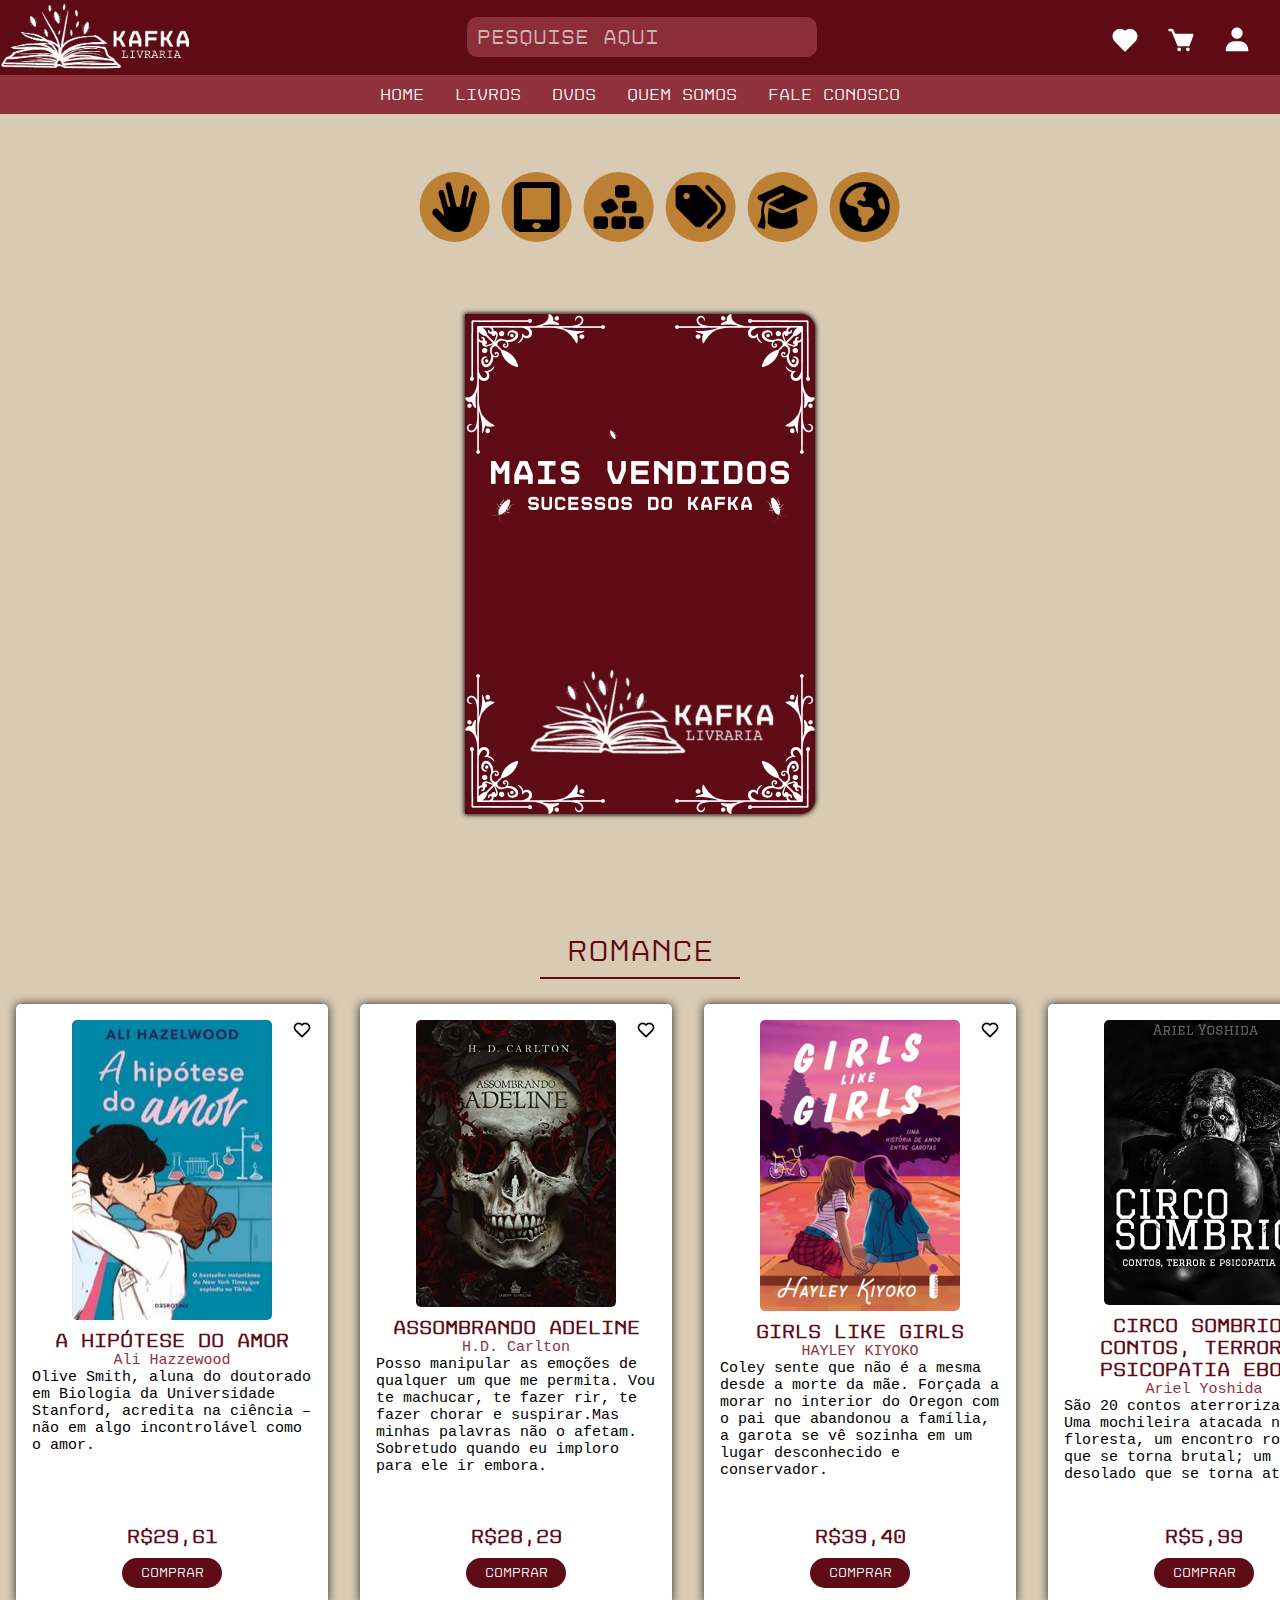
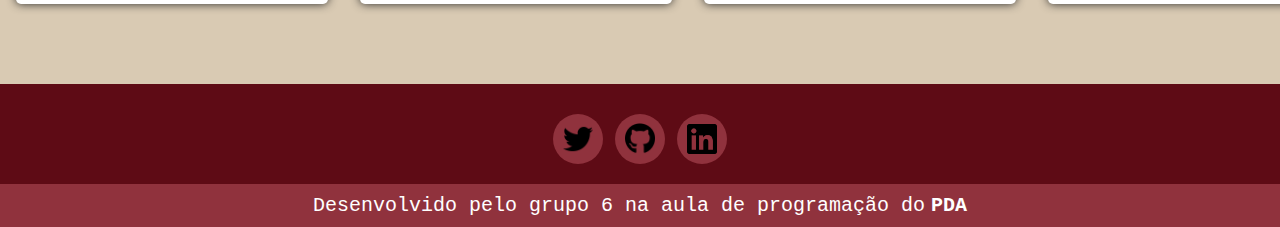
==== commit e5f0bda1: "add footer, debug img e comentarios" ====
--- a/site/html/home.html
+++ b/site/html/home.html
@@ -12,9 +12,11 @@
     <link rel="shortcut icon" href="img/header/iconPag.png">
     <link rel="stylesheet" type="text/css" href="css/reader.css">
     <link rel="stylesheet" type="text/css" href="css/home.css">
-    <link rel="stylesheet" href="css/flipbook.css">
-    <link rel="stylesheet" href="css/cards.css">
-    <link rel="stylesheet" href="https://cdnjs.cloudflare.com/ajax/libs/font-awesome/6.3.0/css/all.min.css"
+    <link rel="stylesheet" type="text/css" href="css/flipbook.css">
+    <link rel="stylesheet" type="text/css" href="css/cards.css">
+    <link rel="stylesheet" type="text/css" href="css/footer.css">
+    <link rel="stylesheet" type="text/css"
+        href="https://cdnjs.cloudflare.com/ajax/libs/font-awesome/6.3.0/css/all.min.css"
         integrity="sha512-SzlrxWUlpfuzQ+pcUCosxcglQRNAq/DZjVsC0lE40xsADsfeQoEypE+enwcOiGjk/bSuGGKHEyjSoQ1zVisanQ=="
         crossorigin="anonymous" referrerpolicy="no-referrer" />
     <script src="js/flipbook.js" defer></script>
@@ -71,21 +73,22 @@
             <!-- Menu de icones -->
             <div class="icons-circulo">
                 <ul>
-                    <li><a href="#"><i class="fa-sharp fa-solid fa-hand-spock"></i></a></li>
-                    <li><a href="ebook.html"><i class="fa-solid fa-mobile-screen-button"></i></a></li>
-                    <li><a href="#"><i class="fa-solid fa-cubes"></i></a></li>
-                    <li><a href="#"><i class="fa-solid fa-tags"></i></a></li>
-                    <li><a href="#"><i class="fa-solid fa-graduation-cap"></i></a></li>
-                    <li><a href="#"><i class="fa-solid fa-earth-americas"></i></a></li>
+                    <li><a href="#"><img src="img/home/hand-spock-solid.png" alt=""></a></li>
+                    <li><a href="ebook.html"><img src="img/home/mobile-screen-button-solid.png" alt=""></a></li>
+                    <li><a href="#"><img src="img/home/cubes-stacked-solid.png" alt=""></a></li>
+                    <li><a href="#"><img src="img/home/tags-solid.png" alt=""></a></li>
+                    <li><a href="#"><img src="img/home/graduation-cap-solid.png" alt=""></a></li>
+                    <li><a href="#"><img src="img/home/earth-americas-solid.png" alt=""></a></li>
                 </ul>
             </div>
         </section>
 
         <section>
 
+            <!-- Livro -->
             <div class="area-livro">
 
-
+                <!-- Input para transição de página -->
                 <input type="checkbox" id="checkbox-capa">
                 <input type="checkbox" id="checkbox-pag1">
                 <input type="checkbox" id="checkbox-pag2">
@@ -94,12 +97,13 @@
                 <input type="checkbox" id="checkbox-pag5">
                 <input type="checkbox" id="checkbox-pag6">
 
+                <!-- Capa do livro -->
                 <div class="livro">
                     <div class="capa">
                         <label for="checkbox-capa"><i class="fas fa-chevron-right"></i></label>
                     </div>
 
-
+                    <!-- Página 1 -->
                     <div class="pagina" id="pag1">
 
                         <div class="pagina-esquerda">
@@ -119,6 +123,7 @@
                     </div>
 
 
+                    <!-- Página 2 -->
                     <div class="pagina" id="pag2">
 
                         <div class="pagina-esquerda">
@@ -150,6 +155,7 @@
                     </div>
 
 
+                    <!-- Página 3 -->
                     <div class="pagina" id="pag3">
 
                         <div class="pagina-esquerda">
@@ -183,7 +189,7 @@
                     </div>
 
 
-
+                    <!-- Página 4 -->
                     <div class="pagina" id="pag4">
 
                         <div class="pagina-esquerda">
@@ -217,6 +223,7 @@
                     </div>
 
 
+                    <!-- Página 5 -->
                     <div class="pagina" id="pag5">
 
                         <div class="pagina-esquerda">
@@ -249,6 +256,7 @@
                     </div>
 
 
+                    <!-- Página 6 -->
                     <div class="pagina" id="pag6">
 
                         <div class="pagina-esquerda">
@@ -284,6 +292,7 @@
 
                     </div>
 
+                    <!-- Página 7 -->
                     <div class="pagina" id="pag7">
 
                         <div class="pagina-esquerda">
@@ -317,10 +326,13 @@
 
         <section>
 
+            <!-- Cards -->
             <div class="area-card">
                 <h2>Romance</h2>
 
                 <div class="slider">
+
+                    <!-- Card 1 -->
                     <div class="card">
 
                         <div class="fav">
@@ -347,13 +359,14 @@
                         <a href="#"><button>Comprar</button></a>
                     </div>
 
+                    <!-- Card 2 -->
                     <div class="card">
 
                         <div class="fav">
                         </div>
-                        <img class="imagem" src="/site/html/img/ebook/ebook-casamento.jpg" alt="">
-                        <h3>UM CASAMENTO FORÇADO</h3>
-                        <p class="autor">Ivi Matarazzo</p>
+                        <img class="imagem" src="/site/html/img/ebook/assombrando-adeline.jpg" alt="">
+                        <h3>Assombrando Adeline</h3>
+                        <p class="autor"> H.D. Carlton </p>
                         <div class="estrelas"><i class="fa-solid fa-star"></i>
                             <i class="fa-solid fa-star"></i>
                             <i class="fa-solid fa-star"></i>
@@ -361,16 +374,17 @@
                             <i class="fa-regular fa-star"></i>
                         </div>
                         <div class="sinopse">
-                            <p>Constantini Erden é um cirurgião conceituado nos Estados Unidos,
-                                mulherengo. Quando seu pai fica à beira
-                                da morte, ele tem que regressar à Turquia para assumir os negócios da família.</p>
+                            <p>Posso manipular as emoções de qualquer um que me permita.
+                                Vou te machucar, te fazer rir, te fazer chorar e suspirar.Mas minhas palavras não o
+                                afetam. Sobretudo quando eu imploro para ele ir embora.</p>
                         </div>
                         <div class="preco">
-                            <h3>R$2,29</h3>
+                            <h3 class="valor">R$28,29</h3>
                         </div>
                         <a href="#"><button>Comprar</button></a>
                     </div>
 
+                    <!-- Card 3 -->
                     <div class="card">
 
                         <div class="fav">
@@ -397,14 +411,15 @@
                         <a href="#"><button>Comprar</button></a>
                     </div>
 
+                    <!-- Card 4 -->
                     <div class="card">
 
                         <div class="fav">
                         </div>
-                        <img class="imagem" src="/site/html/img/ebook/vermelho-branco-e-sangue-azul.jpg" alt="">
-                        <h3>Vermelho, branco e sangue azul</h3>
-
-                        <p class="autor">Casey McQuiston </p>
+                        <img class="imagem" src="img/ebook/circo-sombrio.jpg" alt="">
+                        <h3>Circo Sombrio: contos, terror e psicopatia eBook</h3>
+
+                        <p class="autor">Ariel Yoshida </p>
                         <div class="estrelas"><i class="fa-solid fa-star"></i>
                             <i class="fa-solid fa-star"></i>
                             <i class="fa-solid fa-star"></i>
@@ -412,12 +427,11 @@
                             <i class="fa-regular fa-star"></i>
                         </div>
                         <div class="sinopse">
-                            <p>O que pode acontecer quando o filho da presidenta dos Estados Unidos se apaixona pelo
-                                príncipe da
-                                Inglaterra?</p>
+                            <p> São 20 contos aterrorizantes. Uma mochileira atacada na floresta, um encontro romântico
+                                que se torna brutal; um homem desolado que se torna atroz.</p>
                         </div>
                         <div class="preco">
-                            <h3>R$34,90</h3>
+                            <h3 class="valor">R$5,99</h3>
                         </div>
                         <a href="#"><button>Comprar</button></a>
                     </div>
@@ -428,6 +442,27 @@
 
         </section>
 
+        <!-- Footer -->
+        <footer>
+            <div class="area-footer">
+
+                <!-- Icons -->
+                <div class="i-r">
+                    <a href="#"><img src="img/footer/twitter.png" alt=""></i></a>
+                    <a href="#"><img src="img/footer/github.png" alt=""></a>
+                    <a href="#"><img src="img/footer/linkedin.png" alt=""></a>
+                </div>
+
+            </div>
+
+            
+            <div class="pFooter">
+                <p>Desenvolvido pelo grupo 6 na aula de programação do <a href="">PDA</a> </p>
+            </div>
+
+
+        </footer>
+
     </main>
 
 </body>
--- a/site/html/css/home.css
+++ b/site/html/css/home.css
@@ -48,6 +48,11 @@
 
 }
 
+.icons-circulo img {
+    width: 50px;
+   height: 50px;
+}
+
 /* Configuração total dos icons */
 .icons-circulo a {
     display: inline-flex;
@@ -60,7 +65,7 @@
     justify-content: space-around;
     align-items: center;
     transition: 0.4s;
-    font-size: 40px;
+    font-size: 70px;
 }
 
 /* Mudando background com hover */
@@ -69,11 +74,11 @@
 }
 
 /* Cronometrando a transição */
-.icons-circulo a i {
+.icons-circulo a img {
     transition: 0.4s all;
 }
 
 /* Rodando os icons */
-.icons-circulo a:hover>i {
+.icons-circulo a:hover>img {
     transform: rotate(360deg);
 }--- a/site/html/css/cards.css
+++ b/site/html/css/cards.css
@@ -16,16 +16,18 @@
     src: url(./fonte/FontsFree-Net-Disket-Mono-Regular.ttf);
 }
 
-
+/* Declarando margin */
 .area-card {
     margin-top: -80px;
 }
 
+/* Estilizando h1 */
 .area-card h1 {
     font-family: disquete;
     color: var(--cor1);
 }
 
+/* Estilizando h2 */
 .area-card h2 {
     font-family: disquete;
     color: var(--cor1);
@@ -37,6 +39,7 @@
     text-align: center;
 }
 
+/* Estilizando linha */
 .area-card h2::after {
     content: "";
     position: absolute;
@@ -49,25 +52,28 @@
     margin: auto;
 }
 
+/* Estilizando h3 */
 .area-card h3 {
     color: var(--cor1);
     font-family: disquete;
+    text-align: center;
     margin-bottom: 10px;
     margin-top: 10px;
 }
 
+/* Displey da div */
 .slider {
     display: flex;
 }
 
+/* Tamanho e estilização do card. */
 .slider .card {
     background-color: var(--branco);
     border-radius: 5px;
     margin: 1rem;
     padding: 1rem;
-    box-shadow: 0px 4px -5px rgba(0, 0, 0, 0.75);
-    box-shadow: 0px 4px -5px rgba(0, 0, 0, 0.75);
-    box-shadow: 0px 4px -5px rgba(0, 0, 0, 0.75);
+    margin-top: 25px;
+    box-shadow: 0 0 10px rgb(41, 41, 41);
     width: 100%;
     height: 600px;
     display: flex;
@@ -75,33 +81,44 @@
     align-items: center;
 }
 
+/* Hover do card */
+.slider .card:hover {
+   transform: translateY(-10px);
+   box-shadow: 0 5px 10px rgba(0, 0, 0, .2);
+}
+
+/* Tamanho da capa dos livros */
 .slider .card .imagem {
     width: 200px;
     height: 300px;
     border-radius: 5px;
 }
 
+/* Icon de Favorito */
 .slider .card .fav {
     background-image: url(/site/html/img/ebook/heart-regular-24.png);
     position: absolute;
-    height: 30px;
-    width: 30px;
-    background-size: 30px;
+    height: 20px;
+    width: 20px;
+    background-size: 20px;
     display: flex;
     place-self: flex-end;
     transition: 0.3 all ease;
     cursor: pointer;
 }
 
+/* Hover do icon de favorito */
 .slider .card .fav:hover {
     background-image: url(/site/html/img/ebook/heart-solid-24.png);
 }
 
+/* Estilização das estrelas */
 .estrelas i {
     color: #bc8034;
     margin-top: 15px;
 }
 
+/* Estilização da sinopse */
 .card .sinopse {
     font-family: 'Courier New', Courier, monospace;
     font-size: 18px;
@@ -109,6 +126,7 @@
     height: 280px;
 }
 
+/* Estilização do p autor */
 .card .autor {
     font-family: 'Courier New', Courier, monospace;
     color: var(--cor2);
@@ -116,6 +134,7 @@
     /* margin-bottom: -10px; */
 }
 
+/* Botão do card */
 .card button {
     width: 100px;
     height: 30px;
@@ -127,6 +146,7 @@
     background-color: var(--cor1);
 }
 
+/* Hover botão */
 .card button:hover {
     background-color: var(--cor2);
     font-family: disquete;
--- a/site/html/css/footer.css
+++ b/site/html/css/footer.css
@@ -0,0 +1,83 @@
+/* Definindo backgroun e margin do footer */
+footer {
+    background-color: var(--cor1);
+    margin-top: 5%;
+}
+
+/* Tamanho do Footer */
+.area-footer {
+    width: 100%;
+    padding: 30px 30px 20px;
+}
+
+/* Alinhamento dos Icons */
+.i-r {
+    display: flex;
+    justify-content: center;
+}
+
+/* Tamanho dos Icons */
+.i-r img {
+    width: 30px;
+    margin: 5px;
+}
+
+/* Declarando as decorações do link como none */
+.i-r a {
+    display: inline-flex;
+    text-decoration: none;
+}
+
+/* Circulo do Icon */
+.i-r a {
+    display: inline-flex;
+    text-decoration: none;
+    width: 50px;
+    height: 50px;
+    background-color: var(--cor2);
+    margin: 0 6px;
+    border-radius: 50px;
+    justify-content: space-around;
+    align-items: center;
+    transition: 0.4s;
+    font-size: 70px;
+}
+
+/* Cor do hover */
+.i-r a:hover {
+    background-color: var(--branco);
+}
+
+/* Duração da animação */
+.i-r a img {
+    transition: 00.4s all;
+}
+
+/* Modelo de animação */
+.i-r a:hover>img {
+    transform: rotate(360deg);
+}
+
+/* Definição do Background e tamanho da div */
+.pFooter {
+    background-color: var(--cor2);
+    padding: 10px 10px 10px;
+}
+
+/* Alinhando ao centro e declarando cor da fonte. */
+.pFooter p {
+    display: flex;
+    justify-content: center;
+    text-align: center;
+    color: var(--branco);
+    font-size: 20px;
+}
+
+/* Desabilitando a decoração do link e pondo em negrito. */
+.pFooter p a {
+    text-decoration: none;
+    color: var(--branco);
+    font-weight: 550;
+    margin-left: 6px;
+    cursor: pointer;
+}